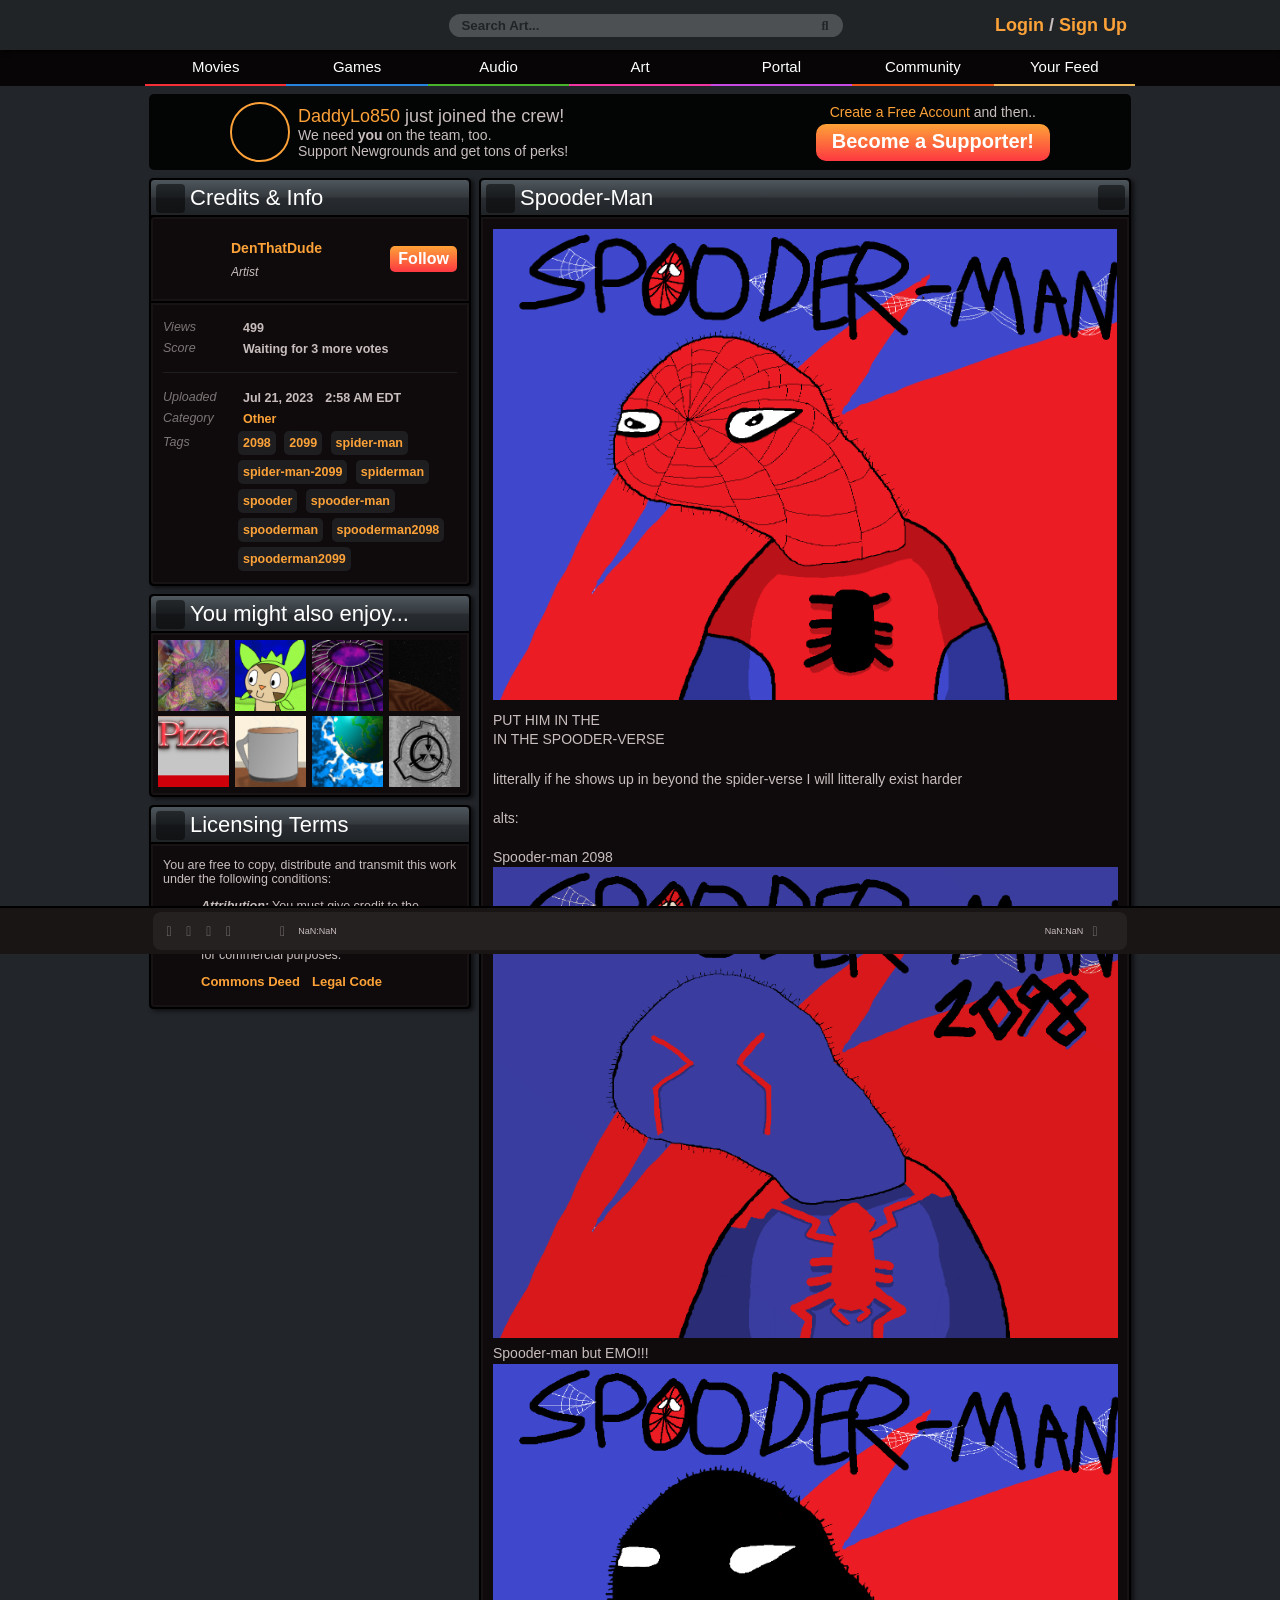
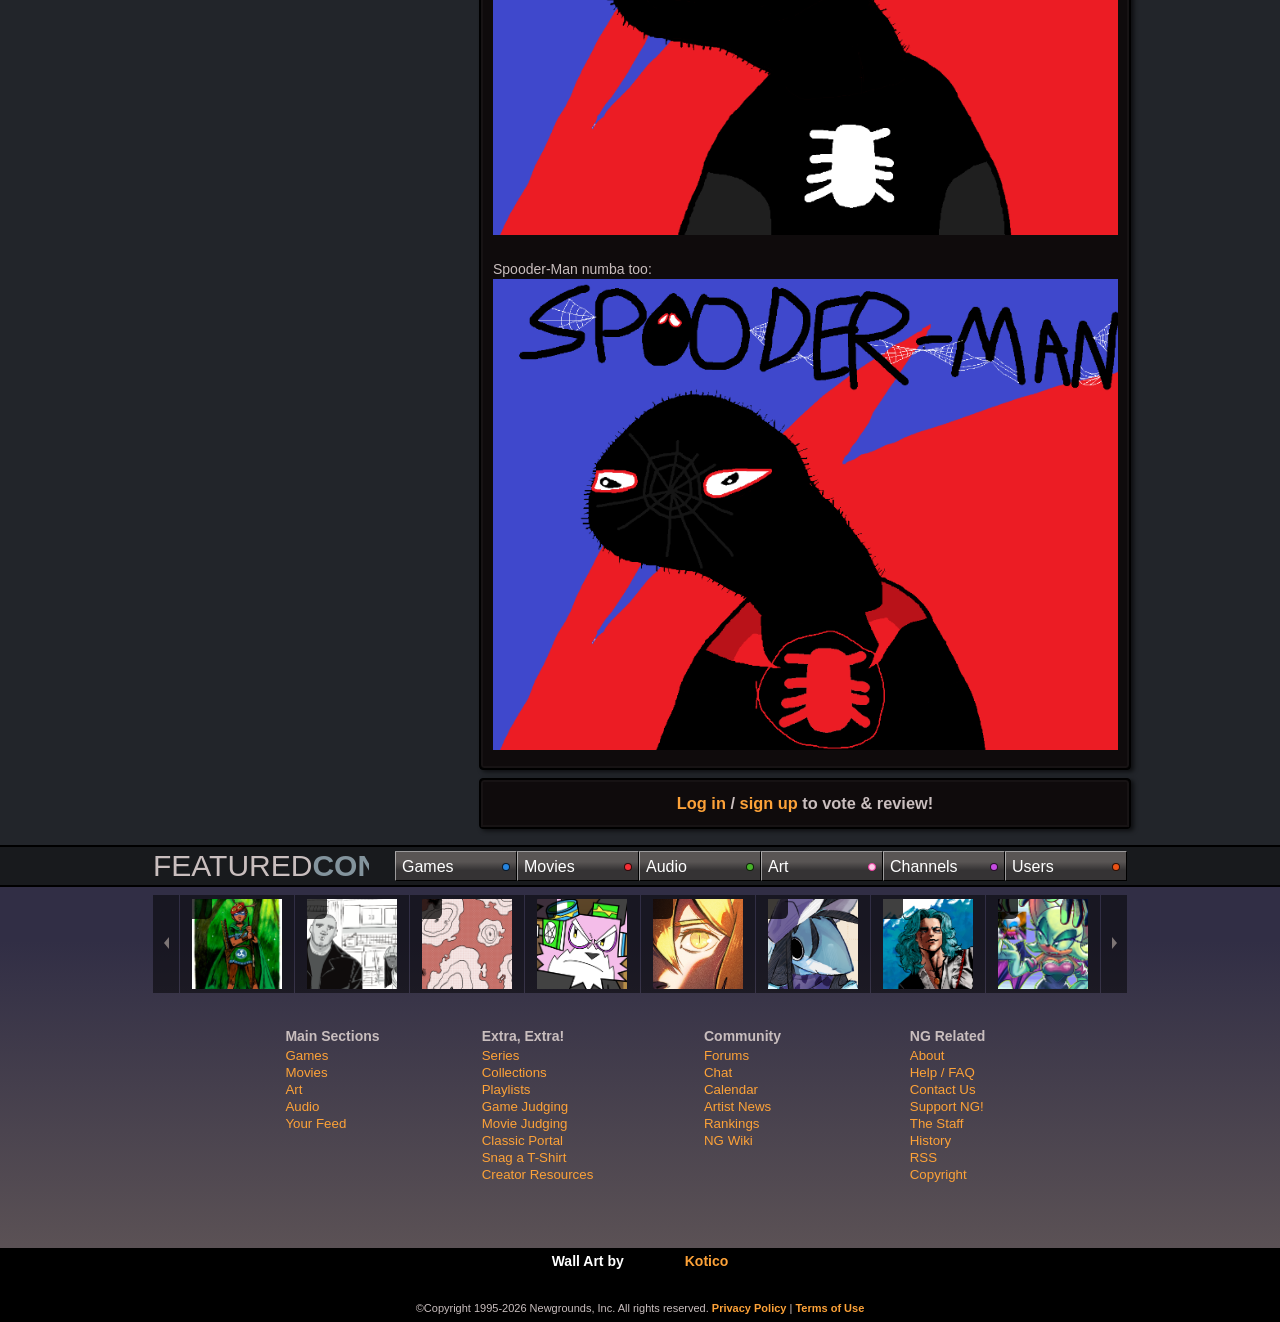
==== art/view/denthatdude/spooder-man/index.html @ 4f549402 "Add nested path for /art/view/denthatdude/spooder-man" ====
<!DOCTYPE html>
<!-- saved from url=(0059)https://www.newgrounds.com/art/view/denthatdude/spooder-man -->
<html lang="en" class=" webkit chrome win js"><head><meta http-equiv="Content-Type" content="text/html; charset=UTF-8">
    <title>Spooder-Man by DenThatDude on Newgrounds</title>

    
        <meta name="theme-color" content="#262425">

    	<link rel="stylesheet" href="/Spooder-Man by DenThatDude on Newgrounds_files/jquery-ui.min.css" type="text/css" media="all">
	<link rel="stylesheet" href="/Spooder-Man by DenThatDude on Newgrounds_files/ng_2015.69ce2e649dd53.css" type="text/css" media="all">
	<link rel="stylesheet" href="/Spooder-Man by DenThatDude on Newgrounds_files/emotes.69ce2e5b48093.css" type="text/css" media="all">
	<link rel="stylesheet" href="/Spooder-Man by DenThatDude on Newgrounds_files/all.min.css" type="text/css" media="all">

            <link rel="canonical" href="https://www.newgrounds.com/art/view/denthatdude/spooder-man">    
    <script src="/Spooder-Man by DenThatDude on Newgrounds_files/legacy.js.download"></script>        <script src="/Spooder-Man by DenThatDude on Newgrounds_files/jquery-ui.js.download"></script>
    <script src="/Spooder-Man by DenThatDude on Newgrounds_files/fine-uploader.js.download"></script>    <script src="/Spooder-Man by DenThatDude on Newgrounds_files/postscribe.js.download"></script>    <script src="/Spooder-Man by DenThatDude on Newgrounds_files/hammer.min.js.download"></script>    <script src="/Spooder-Man by DenThatDude on Newgrounds_files/imageviewer.js.download"></script>
                            <script src="/Spooder-Man by DenThatDude on Newgrounds_files/jquery.ui.touch-punch.min.js.download"></script>                    <script src="/Spooder-Man by DenThatDude on Newgrounds_files/howler.js.download"></script>                    <script src="/Spooder-Man by DenThatDude on Newgrounds_files/ng_media.js.download"></script>            
    <script>
        // <![CDATA[
                PHP.set('_cv_endpoint', "\/checkvalidation");
        PHP.set('current_domain', "www.newgrounds.com");
        PHP.set('is_userpage', false);
        PHP.set('now', '1775324620');
        PHP.set('datetime', '2026-04-04 13:43:40');
                                    PHP.merge({"activeuser_is_author":false,"activeuser_is_mod":false,"num_reviews":null,"needs_full":true,"full_image_text":"<img src=\"https:\/\/art.ngfiles.com\/images\/3345000\/3345723_denthatdude_spooder-man.png?f1689922712\" alt=\"Spooder-Man\" width=\"1421\" height=\"1072\">"});
                        PHP.set('user_logged_in', false);
        PHP.set('user_is_supporter', false);

                            PHP.set('_passport_html', '<iframe src="https://www.newgrounds.com/passport" class="passport_frame"></iframe>');
            PHP.set('_passport_create_html', '<iframe src="https://www.newgrounds.com/passport/signup" class="passport_frame"></iframe>');
            PHP.set('_passport_forgot_html', '<iframe src="https://www.newgrounds.com/passport/forgot-password" class="passport_frame"></iframe>');
            PHP.set('_passport_redirect', "https:\/\/www.newgrounds.com\/art\/view\/denthatdude\/spooder-man");

                        PHP.set('uuid_prefix', "pn1qoq-");
        
        

        // ]]>
    </script>

                <script src="/Spooder-Man by DenThatDude on Newgrounds_files/passport.js.download"></script>    
                            <script src="/Spooder-Man by DenThatDude on Newgrounds_files/view.js.download"></script>                    <script src="/Spooder-Man by DenThatDude on Newgrounds_files/portal_view.js.download"></script>            
    
        
    <script src="/Spooder-Man by DenThatDude on Newgrounds_files/css_browser_selector.js.download"></script>
        
    
        
    
        
    <link rel="icon" type="image/png" href="https://www.newgrounds.com/img/icons/favicon.png">
    <link rel="shortcut icon" href="https://www.newgrounds.com/favicon.ico" type="image/vnd.microsoft.icon">
    <link rel="apple-touch-icon" href="https://img.ngfiles.com/misc/ios/apple-touch-icon.png">
            <link rel="apple-touch-icon" href="https://img.ngfiles.com/misc/ios/apple-touch-icon-57x57.png" sizes="57x57">
            <link rel="apple-touch-icon" href="https://img.ngfiles.com/misc/ios/apple-touch-icon-72x72.png" sizes="72x72">
            <link rel="apple-touch-icon" href="https://img.ngfiles.com/misc/ios/apple-touch-icon-76x76.png" sizes="76x76">
            <link rel="apple-touch-icon" href="https://img.ngfiles.com/misc/ios/apple-touch-icon-114x114.png" sizes="114x114">
            <link rel="apple-touch-icon" href="https://img.ngfiles.com/misc/ios/apple-touch-icon-120x120.png" sizes="120x120">
            <link rel="apple-touch-icon" href="https://img.ngfiles.com/misc/ios/apple-touch-icon-144x144.png" sizes="144x144">
            <link rel="apple-touch-icon" href="https://img.ngfiles.com/misc/ios/apple-touch-icon-152x152.png" sizes="152x152">
            <link rel="apple-touch-icon" href="https://img.ngfiles.com/misc/ios/apple-touch-icon-180x180.png" sizes="180x180">
    
    
            <meta name="title" content="Spooder-Man">
<meta name="image" content="https://art.ngfiles.com/thumbnails/3345000/3345723_full.webp?f1689922712">
<meta property="og:title" content="Spooder-Man">
<meta property="og:image" content="https://art.ngfiles.com/thumbnails/3345000/3345723_full.webp?f1689922712">
<meta property="og:url" content="https://www.newgrounds.com/art/view/denthatdude/spooder-man">
<meta property="og:site_name" content="Newgrounds.com">
<meta property="og:image:width" content="270">
<meta property="og:image:height" content="270">
<meta property="og:image:type" content="image/webp">
<meta property="og:image:alt" content="Spooder-Man">
<meta property="og:type" content="website">
<meta name="twitter:title" content="Spooder-Man">
<meta name="twitter:image" content="https://art.ngfiles.com/thumbnails/3345000/3345723_full.webp?f1689922712">
<meta name="twitter:card" content="summary_large_image">
<meta name="twitter:site" content="@Newgrounds">    
    <script>
        var $ng_adcode_user_is_supporter = 1;
    </script>

    


<script>
    // <![CDATA[
        PHP.set('ismobile', false);
    PHP.set('ng_design', "2015");
    PHP.set('www_root', "https:\/\/www.newgrounds.com");
    PHP.set('img_root', "https://img.ngfiles.com");
    PHP.set('css_root', "https://css.ngfiles.com");
    PHP.set('referrer', "https:\/\/www.newgrounds.com\/art\/view\/denthatdude\/spooder-man");
                    PHP.merge({"activeuser_is_author":false,"activeuser_is_mod":false,"num_reviews":null,"needs_full":true,"full_image_text":"<img src=\"https:\/\/art.ngfiles.com\/images\/3345000\/3345723_denthatdude_spooder-man.png?f1689922712\" alt=\"Spooder-Man\" width=\"1421\" height=\"1072\">"});
        // ]]>
</script>


<script>
    
        function ngdebug(text) {}
    
        (function($) {
            $(function() {
                var header = $('#notification-bar');
                var body = $('body, html');
                var hash;

                
                function scrollTo(name, nohash) {

                    if (typeof(name) == 'undefined') return;

                    var element, ypos;
                    var shim = 0; //header.height();
                    if (name) {
                        element = $("a[name='" + name + "']").get(0); // named anchor
                        if (!element) {
                            element = $("#" + name); // element by id
                        }
                        if (element.length > 0) {
                            ypos = element.offset().top - shim - 8; // 8px pad
                            if (isNaN(ypos) || ypos < 0) ypos = 0;
                        } else {
                            return;
                        }
                    } else {
                        ypos = 0; // if no name/id, scroll to top
                    }

                    body.animate({
                        scrollTop: ypos
                    }, 325, function() {
                        if (nohash !== true) {
                            hash = "#" + name;
                            if (window.location.hash !== hash) window.location.hash = hash;
                        }
                    });
                }

                $("a[href^='#']").click(function() {
                    var name = $(this).attr('href').substring(1);
                    var nohash = $(this).attr('data-nohash') === 'true' ? true : false;
                    scrollTo(name, nohash);
                    return false;
                });

            })
        })(jQuery);
</script>

<script src="/Spooder-Man by DenThatDude on Newgrounds_files/gallery.js.download"></script>
    <script>
PHP.set('flag_types_needing_comment', [4, 7, 9, 10]);
</script>


    
    
        
        
        
    </head><body class="skin-general-desktop"><svg style="position:absolute" width="0" height="0" viewBox="0 0 248 248" xmlns="http://www.w3.org/2000/svg"><g id="assets" fill="none"><defs><circle cx="124" cy="124" r="120" id="path_s0"></circle><path d="M 124,44 C 108,12 84,4 60,4 28,4 4,44 4,68 c 0,32 0,56 32,88 l 88,88 88,-88 c 32,-32 32,-56 32,-88 0,-24 -24,-64 -56,-64 -24,0 -48,8 -64,40 z" id="path_s1"></path><polygon points="7,50 153,4 244,124 151,244 4,196" id="path_s2"></polygon><path d="M 4,124 95,4 241,50 244,196 97,244 Z" id="path_s3"></path><path d="M 4,68 68,4 h 112 l 64,64 v 112 l -64,64 H 68 L 4,180 Z" id="path_s4"></path><path d="M 4,44 228,4 244,204 20,244 Z" id="path_s5"></path><path d="M 4,204 228,244 244,44 20,4 Z" id="path_s6"></path><path d="M 4,124 124,4 244,124 124,244 Z" id="path_s7"></path><polygon points="4,4, 4,244 244,244 244,4" id="path_s8"></polygon><path d="M 4,44 C 4,20 20,4 44,4 c 53.33,0 106.67,0 160,0 16,0 40,16 40,40 0,53.33 0,106.67 0,160 0,24 -16,40 -40,40 -53.33,0 -106.67,0 -160,0 C 20,244 4,228 4,204 4,150.67 4,97.33 4,44 Z" id="path_s9"></path><path d="m 4,96 74,-25 46,-62 46,62 74,25 -48,64 4,78 -76,-26 -76,26 4,-78 z" id="path_s10"></path><path d="m 151.5,3.5 25,74 62,46 -62,46 -25,74 -64,-48 -78,4 26,-76 -26,-76 78,4 z" id="path_s11"></path><path d="m 124,4 25,27 35,-11 8,36 36,8 -12,35 28,25 -28,25 12,35 -36,8 -8,36 -35,-12 -25,28 L 99,216 64,228 56,192 20,184 31,149 4,124 31,99 20,64 56,56 64,20 99,31 Z" id="path_s12"></path><path d="M 4,60 124,4 v 0 l 120,56 v 128 l -120,56 v 0 L 4,188 Z" id="path_s13"></path><path d="M 4,244 124,4 244,244 Z" id="path_s14"></path><path d="M 4,4 H 244 L 124,244 Z" id="path_s15"></path><path d="m 188,12 56,112 v 0 L 188,236 H 60 L 4,124 v 0 L 60,12 Z" id="path_s16"></path><path d="M 12,243.5 C 4.5,243.5 4,243.5 4,236 3.5,45 44,5 236,4.5 243.5,4 243.5,4 244,12 244.5,205 203,244 12,243.5 Z" id="path_s17"></path><path d="m 164,244 -80,0 C 76,244 68,236 68,228 l 0,-40 c 0,-4.5 -3,-8 -8,-8 l -40,0 C 12,180 4,172 4,164 L 4,84 C 4,76 12,68 20,68 l 40,0 c 5,0 7.5,-3.5 7.5,-8 V 19.5 C 68,12 76,4 84,4 l 80,0 c 8,0 16,8 16,16 l 0,40 c 0,4.5 3.5,8 8,8 l 40,0 c 7.5,0 15.5,8 15.5,16 l 0,80 c 0,8 -9,16 -16,16 l -40,0 c -5,0 -8,3.5 -8,8 l 0.5,40 c 0,7.5 -8,15.5 -16,15.5 z" id="path_s18"></path><path d="m68 237-57-57c-5-6-6-17 0.1-22l28-28c3-3 3-8 0.05-11l-28-28c-6-6-6-17 0.03-23l57-56c6-6 17-6 23-0.4l29 29c3 3 8 3 11-0.2l28-28c5-6 17-6 22 0.2l57 56c6 6 6 17 0.2 23l-28 28c-3 3-3 8-0.09 12l29 28c6 5 5 17-0.2 22l-57 57c-6 6-17 6-23 0.3l-28-29c-4-3-8-3-12 0.09l-28 29c-6 5-17 5-22-0.3z" z"="" id="path_s19"></path><path d="m155 242-63 0.2c16-13 24-20 24-38-32 32-64 18-72 15-24-10-40-31-40-63 0.02-40 95-111 119-150 25 40 118 108 119 149-2e-4 32-17 56-40 64-7 3-40 17-71-15 0.6 18 8 24 23 38z" id="path_s20"></path><path d="m124 5a58 59 0 0 0-58 59 58 59 0 0 0 10 33 58 59 0 0 0-13-2 58 59 0 0 0-58 59 58 59 0 0 0 58 59 58 59 0 0 0 50-28c-2 21-25 39-49 57l120-0.02c-23-18-46-36-48-57a58 59 0 0 0 50 28 58 59 0 0 0 58-59 58 59 0 0 0-58-59 58 59 0 0 0-13 2 58 59 0 0 0 10-33 58 59 0 0 0-58-59z" id="path_s21"></path><path d="M 124,244 C 60,244 20,196 20,156 20,60 84,4 124,4 c 48,0 104,56 104,152 0,40 -40,88 -104,88" id="path_s22"></path><path d="m124 4c-8 32-56 64-72 80-48 40-48 96-16 128 16 16 30.1 31.8 88 32 53.6 0.2 72-16 88-32 32-32 32-88-16-128-16-16-64-48-72-80" id="path_s23"></path><path d="m235 5.54c6.33 36.1 10 64.7 3.16 119-3.66 36.4-19.5 65.4-55 96.3-29.2 28.5-117 34.1-123-15.1-10.4 5.95-18.2 18.1-22.8 38-16.2-4.63-28.2-19.5-32.2-32.7 15.7-2.76 28.1-10.6 38.8-20.7-49-16.4-51.1-96.6-11.7-137 32.4-28.2 62.4-33 91.4-28.1 49.1 7.05 79.2 8.44 111-20z" id="path_s24"></path><path d="m124 4.18c-20.3 0.114-38.6 11.4-43.4 39.3-1.27 10.3 0.435 20.9 5.13 31.7-18.2-15-39.4-20.2-56-12-23.1 13.4-31.5 38.6-19.4 60.5 11 18.5 30.6 26.4 51.8 23.5-32.5 19.7-32.9 41.4-27.1 58.7 7.04 16.9 21.4 29.4 43.4 29.5 20.9 0.0961 38.1-14.1 45.3-41.8 4.44 16.4 19 42.6 49 41.8 26-1.17 40-21.7 41-37.5 2.48-30.6-11.9-40.3-27.3-50.3 22.9 0.208 43.6-3.79 54.4-30.6 7.6-22.8-4.02-43.5-18.5-51.6-27.1-13.2-45.6-0.901-60.5 10.4 5.5-10.2 6.63-21.4 5.56-33.1-3.26-15.3-13.1-38-43.4-38.4z" id="path_s25"></path><path d="m124 3.89c-79.7-0.304-120 48.5-120 101-0.118 58.7 57.4 91.8 79.9 99.3l-8.49 40 97.6 0.707-8.84-41c24.2-7.79 80.1-39.5 79.5-99 0.00315-52.3-40.7-100-120-101z" id="path_s26"></path><path d="m4.95 147c8.84 2.62 17.4 5.85 29.9 0.707-21.9-23.9-26.4-44.5-25.8-64.2 5.87 7.9 13 14.8 26.3 16.6-7.8-31.7-1.11-51.6 8.84-68.8 1.97 15.4 8.06 21.8 14.7 27 7.83-28.2 24-43.4 42.6-54.8-5.14 12.4-4.38 22.3-1.06 30.9 20.6-20.1 41.9-26.7 63.5-25.6-11.6 8.32-14.8 17-16.1 25.8 24.5-5.85 47.6-3.91 68.8 9.55-11.8 0.139-20.3 6.03-27.4 14.1 26.2 7.82 43.6 22.3 54.3 41.9-11.1-3.15-22-5.81-30.2-0.177 15.6 18.9 28.4 38.6 25.8 63.1-6.63-7.61-13.8-14.6-26-15.7 5.28 23.4 3.79 46.3-9.28 68.2-1.95-12.2-5.87-21.8-14.4-26.9-14.7 38.4-28.4 44.9-42.2 54.6 5.55-11.4 4.04-21.4 0.707-30.9-26.2 23.2-45.1 25.5-63.5 26 9.08-7.21 15.8-15 16-26-37.2 8.1-54.8-2.24-68.4-8.84 15.5-2.24 22.9-8.27 27.1-15.2-30.4-9.12-45.8-24-54.1-41.5z" id="path_s27"></path><path d="M 124,228 C 44,228 4,212 4,148 4,132 12,108 28,92 20,76 20,36 20,20 c 24,0 40,8 56,24 24,-8 30.79841,-7.818936 48,-8 16,0 24,0 48,8 16,-16 32,-24 56,-24 0,16 0,56 -8,72 16,16 24,40 24,56 0,64 -40,80 -120,80 z" id="path_s28"></path><path d="m158 214c-18.6 13-48.1 13.6-66.8 0-21.5 4.36-32 2.19-45.3-9.77-15.5 0.323-25.5-3.2-33.2-18.5-8.31-19.4-8.31-71.3-0.308-106 8-26 32.2-40.1 50.9-31.6 28.1-13.6 33.2-5 48.7-0.0484-4.59-9.41-10.4-21.6-11.7-31.1 11-5.08 32.5-8.45 44.1-8.59-7.48 10.3-12.1 28.2-11.6 40 15.2-4.95 23.8-14.7 52.2-1.12 19.1-8.74 43.4 6.42 51.4 32.4 8 34.6 8 86.6 0 106-8.56 19.5-15.5 17.6-33.2 17.1-13.6 12-22.3 15.2-45.3 11.1z" id="path_s29"></path><path d="m27 244c20-39 45-40 64 0 19-40 45-40 64 0 19-40 45-40 64 0.1l0.06-134c0.2-73-25-105-97-106-70 0.7-98 33-97 104z" id="path_s30"></path><path d="m124 244c-31.7 0.384-47.9-7.63-40.2-23.5 3.55-16.2-7.74-16-24-16.1-16.3-0.0833-31.6-7.99-23.5-24.4 7.89-16-8.31-24-16.2-39.8-20-55.4-0.125-95.8 40.2-120 16.8-11.5 39.3-15.7 63.8-15.2 24.2-0.417 47.4 3.64 64.2 15.5 39.8 24.6 59.8 64.7 39.2 120-7.04 16.1-23.2 24.4-15.5 40.5 7.67 15.4-8.28 23.5-23.8 23.7-16.2-0.247-28.8 0.109-23.5 16.3 7.32 15.7-8.21 23.7-40.8 23.2z" id="path_s31"></path><clippath id="mask_s0"><use href="#path_s0"></use></clippath><clippath id="mask_s1"><use href="#path_s1"></use></clippath><clippath id="mask_s2"><use href="#path_s2"></use></clippath><clippath id="mask_s3"><use href="#path_s3"></use></clippath><clippath id="mask_s4"><use href="#path_s4"></use></clippath><clippath id="mask_s5"><use href="#path_s5"></use></clippath><clippath id="mask_s6"><use href="#path_s6"></use></clippath><clippath id="mask_s7"><use href="#path_s7"></use></clippath><clippath id="mask_s8"><use href="#path_s8"></use></clippath><clippath id="mask_s9"><use href="#path_s9"></use></clippath><clippath id="mask_s10"><use href="#path_s10"></use></clippath><clippath id="mask_s11"><use href="#path_s11"></use></clippath><clippath id="mask_s12"><use href="#path_s12"></use></clippath><clippath id="mask_s13"><use href="#path_s13"></use></clippath><clippath id="mask_s14"><use href="#path_s14"></use></clippath><clippath id="mask_s15"><use href="#path_s15"></use></clippath><clippath id="mask_s16"><use href="#path_s16"></use></clippath><clippath id="mask_s17"><use href="#path_s17"></use></clippath><clippath id="mask_s18"><use href="#path_s18"></use></clippath><clippath id="mask_s19"><use href="#path_s19"></use></clippath><clippath id="mask_s20"><use href="#path_s20"></use></clippath><clippath id="mask_s21"><use href="#path_s21"></use></clippath><clippath id="mask_s22"><use href="#path_s22"></use></clippath><clippath id="mask_s23"><use href="#path_s23"></use></clippath><clippath id="mask_s24"><use href="#path_s24"></use></clippath><clippath id="mask_s25"><use href="#path_s25"></use></clippath><clippath id="mask_s26"><use href="#path_s26"></use></clippath><clippath id="mask_s27"><use href="#path_s27"></use></clippath><clippath id="mask_s28"><use href="#path_s28"></use></clippath><clippath id="mask_s29"><use href="#path_s29"></use></clippath><clippath id="mask_s30"><use href="#path_s30"></use></clippath><clippath id="mask_s31"><use href="#path_s31"></use></clippath></defs></g></svg><style>

svg.svgmask.s0 > image { clip-path: url(#mask_s0); }

svg.svgmask.s1 > image { clip-path: url(#mask_s1); }

svg.svgmask.s2 > image { clip-path: url(#mask_s2); }

svg.svgmask.s3 > image { clip-path: url(#mask_s3); }

svg.svgmask.s4 > image { clip-path: url(#mask_s4); }

svg.svgmask.s5 > image { clip-path: url(#mask_s5); }

svg.svgmask.s6 > image { clip-path: url(#mask_s6); }

svg.svgmask.s7 > image { clip-path: url(#mask_s7); }

svg.svgmask.s8 > image { clip-path: url(#mask_s8); }

svg.svgmask.s9 > image { clip-path: url(#mask_s9); }

svg.svgmask.s10 > image { clip-path: url(#mask_s10); }

svg.svgmask.s11 > image { clip-path: url(#mask_s11); }

svg.svgmask.s12 > image { clip-path: url(#mask_s12); }

svg.svgmask.s13 > image { clip-path: url(#mask_s13); }

svg.svgmask.s14 > image { clip-path: url(#mask_s14); }

svg.svgmask.s15 > image { clip-path: url(#mask_s15); }

svg.svgmask.s16 > image { clip-path: url(#mask_s16); }

svg.svgmask.s17 > image { clip-path: url(#mask_s17); }

svg.svgmask.s18 > image { clip-path: url(#mask_s18); }

svg.svgmask.s19 > image { clip-path: url(#mask_s19); }

svg.svgmask.s20 > image { clip-path: url(#mask_s20); }

svg.svgmask.s21 > image { clip-path: url(#mask_s21); }

svg.svgmask.s22 > image { clip-path: url(#mask_s22); }

svg.svgmask.s23 > image { clip-path: url(#mask_s23); }

svg.svgmask.s24 > image { clip-path: url(#mask_s24); }

svg.svgmask.s25 > image { clip-path: url(#mask_s25); }

svg.svgmask.s26 > image { clip-path: url(#mask_s26); }

svg.svgmask.s27 > image { clip-path: url(#mask_s27); }

svg.svgmask.s28 > image { clip-path: url(#mask_s28); }

svg.svgmask.s29 > image { clip-path: url(#mask_s29); }

svg.svgmask.s30 > image { clip-path: url(#mask_s30); }

svg.svgmask.s31 > image { clip-path: url(#mask_s31); }

svg.svgmask.c1 > use { stroke: #f6a3cf; }

svg.svgmask.c2 > use { stroke: #ffcc00; }

svg.svgmask.c3 > use { stroke: #ff5500; }

svg.svgmask.c4 > use { stroke: #ff2200; }

svg.svgmask.c5 > use { stroke: #ff0077; }

svg.svgmask.c6 > use { stroke: #ff33aa; }

svg.svgmask.c7 > use { stroke: #e239f8; }

svg.svgmask.c8 > use { stroke: #9944ff; }

svg.svgmask.c9 > use { stroke: #3872fd; }

svg.svgmask.c10 > use { stroke: #3994fd; }

svg.svgmask.c11 > use { stroke: #3bb4fd; }

svg.svgmask.c12 > use { stroke: #36f6fb; }

svg.svgmask.c13 > use { stroke: #39fc60; }

svg.svgmask.c14 > use { stroke: #93fd39; }

svg.svgmask.c15 > use { stroke: #d6fd42; }

svg.svgmask.c16 > use { stroke: #ffee00; }

svg.svgmask.c18 > use { stroke: #ff0000; }

svg.svgmask.c19 > use { stroke: #bbbbbb; }

svg.svgmask.c20 > use { stroke: #0080a1; }

svg.svgmask.c46 > use { stroke: #ff477b; }

</style><script src="/Spooder-Man by DenThatDude on Newgrounds_files/customization.js.download"></script>





	<div class="page-dimmer"></div>
	<div id="activetask-saving-msg" style="display:none"><em class="fa fa-spin fa-spinner"></em> Saving</div>
	        <div id="passport_container" class="passport-container"></div>
    <script>
        var _passport_html = '<iframe src="https://www.newgrounds.com/passport" class="passport_frame"></iframe>';
        var _passport_redirect = "\/\/www.newgrounds.com\/art\/view\/denthatdude\/spooder-man";
    </script>

<script type="text/template" id="_ng_alert_template">
    <div class="column wide">
		<div class="pod">
			<div class="pod-head" data-elem="header">
				<h2 data-elem="title">Alert!</h2>
			</div>
			<div class="pod-body" data-elem="body">
				<p data-elem="message" class="text-align-center strong highlight">Something happened!</p>
				<div class="text-align-center"><button data-elem="button">OK</button></div>
			</div>
		</div>
	</div>
</script>

<script type="text/template" id="_ng_confirm_template">
    <div class="column wide">
		<div class="pod">
			<div class="pod-head" data-elem="header">
				<h2 data-elem="title">Are you sure?</h2>
			</div>
			<div class="pod-body" data-elem="body">
				<p data-elem="message" class="text-align-center strong highlight">Something happened!</p>
				<div class="text-align-center">
					<button data-elem="button-cancel" style="cursor:pointer">Cancel</button>
					<button data-elem="button-confirm" style="cursor:pointer">Confirm</button>
				</div>
			</div>
		</div>
	</div>
</script>

<div class="blackout-hover" id="blackout_hover" style="display:none; overflow:hidden">
    <div class="blackout-inner">
        <div class="blackout-bookend"></div>
        <div class="blackout-bookshelf">
            <div class="blackout-bookend shimmed"></div>
            <div class="blackout-center" id="blackout_center"></div>
            <div class="blackout-bookend shimmed"></div>
        </div>
        <div class="blackout-bookend"></div>
    </div>
</div>
<div class="blackout" id="blackout">
    <div class="blackout-bg" id="blackout-bg"></div>
</div>

<div id="_ngHiddenAudioPlayerWrapper" class="ng-audio-player-global">
		<audio id="global-audio"></audio>

	<div class="ng-apg-centered">
		<div id="_ngHiddenAudioPlayer" class="ng-apg-bounds">

			

<div class="media-player-playback-controls">
	<button class="media-player-previous" id="global-audio-player-previous" title="Previous Track" disabled="">
		<i class="fa fa-step-backward" role="presentation"></i>
	</button>

		
	<button class="media-player-play" id="global-audio-player-play" title="Play">
		<i class="fa fa-play" role="presentation"></i>
	</button>

		<button class="media-player-pause" id="global-audio-player-pause" title="Pause" style="display: none;">
		<i class="fa fa-pause" role="presentation"></i>
	</button>

			<button class="media-player-stop" id="global-audio-player-stop" title="Stop" disabled="">
			<i class="fa fa-stop" role="presentation"></i>
		</button>

					
	<button class="media-player-next" id="global-audio-player-next" title="Next Track" disabled="">
		<i class="fa fa-step-forward" role="presentation"></i>
	</button>


	<span class="spacer"></span>

	<button class="media-player-repeat" id="global-audio-player-repeat" title="Repeat all">
		<i class="fa fa-retweet" role="presentation"></i>
	</button>


					

</div>			<div class="media-player-progress">
	<div class="media-player-current-time" id="global-audio-player-progress">NaN:NaN</div>

	<div class="media-player-progression">
		<div class="position" id="global-audio-player-container"></div>
	</div>

	<div class="media-player-duration" id="global-audio-player-duration">NaN:NaN</div>
</div>
							
<div class="media-player-volume-control">
	<button id="global-audio-player-volumeToggle">
		<i class="fa fa-volume-up"></i>
	</button>

	<div class="bar off ui-slider ui-corner-all ui-slider-vertical ui-widget ui-widget-content" id="global-audio-player-volume"><div class="ui-slider-range ui-corner-all ui-widget-header ui-slider-range-min" style="height: 100%;"></div><span tabindex="0" class="ui-slider-handle ui-corner-all ui-state-default" style="bottom: 100%;"></span></div>
</div>			
			<div id="_ngHiddenAudioPlayerDetails" class="media-player-display">
			</div>
		</div>
	</div>

</div>
<script type="text/javascript">
	jQuery(function() {
		NgAudioPlayer.registerGlobalPlayer('_ngHiddenAudioPlayerWrapper');
		//ngutils.components.audio.registerGlobalPlayer('_ngHiddenAudioPlayerWrapper');
	});
</script>	<div id="notification-shim" class="notification-shim"></div>
		<div class="notification-bar" id="notification-bar" style="position: fixed; top: 0px;">
    <div class="wrapper">
        <div class="logo padded-left">
            <a href="https://www.newgrounds.com/">Newgrounds</a>
        </div>
        <div class="search" role="search">
            <form id="topsearch-elastic" action="https://www.newgrounds.com/search/conduct/art" method="get">
                <input type="hidden" name="suitabilities" value="etm">
                                    <input type="hidden" name="c" value="4">
                
                <input placeholder="Search Art..." type="text" name="terms" id="topsearch_text" value="" maxlength="40" aria-label="Search Art..." class="ui-autocomplete-input" autocomplete="off"><button type="submit" class="topsearch-submit" title="Search"><em class="fa fa-search"></em></button>
            </form>
            <script type="text/template" id="search_suggestion_template">
	<ul class="ui-autocomplete">

				<li class="ui-autocomplete-terms">
			<em class="suggestion fa fa-search" aria-role="presentation"></em><span class="suggestion" data-html="text">Suggestions...</span>
		</li>

				<li class="ui-autocomplete-content-6000">
			<a data-href="url">
				<div class="icon"><img class="user-icon" data-src="icon"  aria-role="presentation"></div>
				<div class="title">
					<span data-html="title">Username</span>
				</div>
				<div class="meta">
					<span class="ngicon-small-user gray" aria-role="presentation"></span>
				</div>
			</a>
		</li>

							<li class="ui-autocomplete-content-1">
				<a data-href="url">
					<div class="icon"><img data-src="icon" aria-role="presentation"></div>
					<div class="title">
						<span data-html="title">Title</span>
					</div>
					<div class="meta">
						<span class="ngicon-small-movie gray" aria-role="presentation"></span>
					</div>
				</a>
			</li>
					<li class="ui-autocomplete-content-2">
				<a data-href="url">
					<div class="icon"><img data-src="icon" aria-role="presentation"></div>
					<div class="title">
						<span data-html="title">Title</span>
					</div>
					<div class="meta">
						<span class="ngicon-small-game gray" aria-role="presentation"></span>
					</div>
				</a>
			</li>
					<li class="ui-autocomplete-content-3">
				<a data-href="url">
					<div class="icon"><img data-src="icon" aria-role="presentation"></div>
					<div class="title">
						<span data-html="title">Title</span>
					</div>
					<div class="meta">
						<span class="ngicon-small-audio gray" aria-role="presentation"></span>
					</div>
				</a>
			</li>
					<li class="ui-autocomplete-content-4">
				<a data-href="url">
					<div class="icon"><img data-src="icon" aria-role="presentation"></div>
					<div class="title">
						<span data-html="title">Title</span>
					</div>
					<div class="meta">
						<span class="ngicon-small-art gray" aria-role="presentation"></span>
					</div>
				</a>
			</li>
					<li class="ui-autocomplete-content-4500">
				<a data-href="url">
					<div class="icon"><img data-src="icon" aria-role="presentation"></div>
					<div class="title">
						<span data-html="title">Title</span>
					</div>
					<div class="meta">
						<span class="ngicon-small-collection gray" aria-role="presentation"></span>
					</div>
				</a>
			</li>
					<li class="ui-autocomplete-content-21000">
				<a data-href="url">
					<div class="icon"><img data-src="icon" aria-role="presentation"></div>
					<div class="title">
						<span data-html="title">Title</span>
					</div>
					<div class="meta">
						<span class="ngicon-small-playlist gray" aria-role="presentation"></span>
					</div>
				</a>
			</li>
		
							<li class="ui-autocomplete-content-4001">
				<a data-href="url">
					<div class="icon"><img class="user-icon" data-src="icon"/></div>
					<div class="title">
						<span data-html="title">Username</span>
					</div>
					<div class="meta">
						<span class="ngicon-small-lit gray" aria-role="presentation"></span>
					</div>
				</a>
			</li>
					<li class="ui-autocomplete-content-3001">
				<a data-href="url">
					<div class="icon"><img class="user-icon" data-src="icon"/></div>
					<div class="title">
						<span data-html="title">Username</span>
					</div>
					<div class="meta">
						<span class="ngicon-small-lit gray" aria-role="presentation"></span>
					</div>
				</a>
			</li>
					<li class="ui-autocomplete-content-3002">
				<a data-href="url">
					<div class="icon"><img class="user-icon" data-src="icon"/></div>
					<div class="title">
						<span data-html="title">Username</span>
					</div>
					<div class="meta">
						<span class="ngicon-small-lit gray" aria-role="presentation"></span>
					</div>
				</a>
			</li>
		
					<li class="ui-autocomplete-content-11002">
				<a data-href="url">
										<div class="title">
						<span data-html="title">Title</span>
					</div>
										<input type="hidden" data-hidden="generic_id" name="generic_id" value="">
					<input type="hidden" data-hidden="type_id" name="type_id" value="11002">
				</a>
			</li>
					<li class="ui-autocomplete-content-11003">
				<a data-href="url">
										<div class="title">
						<span data-html="title">Title</span>
					</div>
										<input type="hidden" data-hidden="generic_id" name="generic_id" value="">
					<input type="hidden" data-hidden="type_id" name="type_id" value="11003">
				</a>
			</li>
		
				<li class="ui-autocomplete-links">
			<a data-href="url">
				<span class="fa fa-search" aria-role="none"></span> <span class="title" data-html="text">Links...</span>
			</a>
		</li>

	</ul>

</script>            <script>
                SearchHelper.init('topsearch_text', '/search/suggest');
            </script>
        </div>
        <div class="notifications padded-right" id="notification-buttons">

                            <div class="notification-login-side">
                    <a href="https://www.newgrounds.com/passport" rel="nofollow" id="passport_login">Login</a>
                    /
                    <a href="https://www.newgrounds.com/passport/signup" rel="nofollow" id="passport_create">Sign Up</a>
                </div>
                    </div>
    </div>
</div><ul id="ui-id-1" tabindex="0" class="ui-menu ui-widget ui-widget-content ui-autocomplete ui-front" style="display: none;"></ul><div role="status" aria-live="assertive" aria-relevant="additions" class="ui-helper-hidden-accessible"></div>
    <script src="/Spooder-Man by DenThatDude on Newgrounds_files/passport.js.download"></script>
	<div class="outer" id="outer-skin">

		<div class="header-nav-row" id="header-nav-row">
			<div class="header-nav-container header-nav-relative" id="header-nav-container">
				<nav id="topnav" class="header-nav-buttons">
					<a href="https://www.newgrounds.com/movies" class="header-nav-button-movies">Movies</a><a href="https://www.newgrounds.com/games" class="header-nav-button-games">Games</a><a href="https://www.newgrounds.com/audio" class="header-nav-button-audio">Audio</a><a href="https://www.newgrounds.com/art" class="header-nav-button-art">Art</a><a href="https://www.newgrounds.com/portal" class="header-nav-button-channels">Portal</a><a href="https://www.newgrounds.com/community" class="header-nav-button-community">Community</a><a href="https://www.newgrounds.com/social" class="header-nav-button-feed" rel="nofollow">Your Feed</a>				</nav>
			</div>
		</div>

		<div id="ng-global-video-player-shimwrap" style="height: 818px;"><div id="ng-global-video-player-shim"></div></div>
<div id="ng-global-video-player-wrapper" style="top: 35px; height: 818px;">
	<div id="ng-global-video-player" style="height: 818px;">
		<script>
			ngutils.components.video.player.getGlobal({});
		</script><div class="ng-video-player" style="width: 100%; height: 818px;">
  <video style="visibility: hidden" preload="none" playsinline=""><source type="video/mp4" src="data:video/mp4;base64, AAAAHGZ0eXBNNFYgAAACAGlzb21pc28yYXZjMQAAAAhmcmVlAAAGF21kYXTeBAAAbGliZmFhYyAxLjI4AABCAJMgBDIARwAAArEGBf//[base64]/AySEASZACGQAjgAAAAAZBmqAvwMkhAEmQAhkAI4AhAEmQAhkAI4AAAAAGQZrAL8DJIQBJkAIZACOAAAAABkGa4C/AySEASZACGQAjgCEASZACGQAjgAAAAAZBmwAvwMkhAEmQAhkAI4AAAAAGQZsgL8DJIQBJkAIZACOAIQBJkAIZACOAAAAABkGbQC/AySEASZACGQAjgCEASZACGQAjgAAAAAZBm2AvwMkhAEmQAhkAI4AAAAAGQZuAL8DJIQBJkAIZACOAIQBJkAIZACOAAAAABkGboC/AySEASZACGQAjgAAAAAZBm8AvwMkhAEmQAhkAI4AhAEmQAhkAI4AAAAAGQZvgL8DJIQBJkAIZACOAAAAABkGaAC/AySEASZACGQAjgCEASZACGQAjgAAAAAZBmiAvwMkhAEmQAhkAI4AhAEmQAhkAI4AAAAAGQZpAL8DJIQBJkAIZACOAAAAABkGaYC/AySEASZACGQAjgCEASZACGQAjgAAAAAZBmoAvwMkhAEmQAhkAI4AAAAAGQZqgL8DJIQBJkAIZACOAIQBJkAIZACOAAAAABkGawC/AySEASZACGQAjgAAAAAZBmuAvwMkhAEmQAhkAI4AhAEmQAhkAI4AAAAAGQZsAL8DJIQBJkAIZACOAAAAABkGbIC/[base64]//AAAALWF2Y0MBQsAN/[base64]"></video>
  <div class="ng-video-close-overlay" style="">
    <a data-action="close"><em class="far fa-times-circle"></em></a>
  </div>
  <div class="ng-video-meta" style="display: none">
    <a class="ng-video-link">
      <h2 data-value="title">Movie Title</h2>
      <strong data-value="author">By author</strong>
    </a>
  </div>
  <div class="ng-video-postroll" style="display: none;">
    <div class="inner">
      <div class="icons" style="width: 0px;">
        <div class="grid show-6"><a class="item" href="https://www.newgrounds.com/movies"><img src="/Spooder-Man by DenThatDude on Newgrounds_files/icon-portal-xl.webp"><p>MORE Movies!</p></a><a class="item" href="https://www.newgrounds.com/movies"><img src="/Spooder-Man by DenThatDude on Newgrounds_files/icon-portal-xl.webp"><p>MORE Movies!</p></a><a class="item" href="https://www.newgrounds.com/movies"><img src="/Spooder-Man by DenThatDude on Newgrounds_files/icon-portal-xl.webp"><p>MORE Movies!</p></a><a class="item" href="https://www.newgrounds.com/movies"><img src="/Spooder-Man by DenThatDude on Newgrounds_files/icon-portal-xl.webp"><p>MORE Movies!</p></a><a class="item" href="https://www.newgrounds.com/movies"><img src="/Spooder-Man by DenThatDude on Newgrounds_files/icon-portal-xl.webp"><p>MORE Movies!</p></a><a class="item" href="https://www.newgrounds.com/movies"><img src="/Spooder-Man by DenThatDude on Newgrounds_files/icon-portal-xl.webp"><p>MORE Movies!</p></a></div>
      </div>
    </div>
  </div>
  <div class="ng-video-ui">
    <div class="ng-video-ui-inner">
      <div class="ng-video-mobile-timeline"></div>
      <div class="flexbox align-center">
        <div class="ng-video-controls">
          <button data-action="previous" title="Previous Video" style="display: none;">
            <em class="ngmedia-icon-skip-back"></em>
          </button>
          <button data-action="backward" title="Previous Frame">
            <em class="ngmedia-icon-fbf-back"></em>
          </button>
          <button data-action="play" title="Play">
            <em class="ngmedia-icon-play"></em>
          </button>
          <button data-action="pause" title="Pause" style="display: none;">
            <em class="ngmedia-icon-pause"></em>
          </button>
          <button data-action="forward" title="Next Frame">
            <em class="ngmedia-icon-fbf-next"></em>
          </button>
          <button data-action="next" title="Next Video" style="display: none;">
            <em class="ngmedia-icon-skip-forward"></em>
          </button>
          <button data-action="repeat" title="Repeat">
            <em class="ngmedia-icon-repeat"></em>
          </button>
        </div>
        <div class="ng-video-timeline flex-1">
          <div class="ng-video-timeline-outer">
            <div class="ng-video-timeline-inner">
              <div class="ng-video-timeline-bar" style="width: 0px;"></div>
              <div class="ng-video-pointer" style="display: none;">
                <span data-value="current-time-pointer">00:00</span>
              </div>
              <div class="ng-video-cursor" style="display: none;">
                <span data-value="current-time-cursor">00:00</span>
              </div>
            </div>
          </div>
        </div>
        <div class="ng-video-time">
          <span data-value="current-time">--:--</span> /
          <span data-value="total-time">--:--</span>
        </div>
        <div class="ng-video-volume">
          <div class="ng-video-volume-slider" style="display: none;">
            <div>
              <div class="ng-video-volume-slider-bar" style="height: 100%;"></div>
            </div>
          </div>
          <button data-action="volume" title="Volume">
            <em data-icon="volume" class="ngmedia-icon-vol-high"></em>
          </button>
        </div>
        <div class="ng-video-display">
          <button data-action="display-options" title="Display Options">
            <em class="ngmedia-icon-options"></em>
            <span class="ng-video-hd-label"></span>
          </button>
          <div class="ng-option-select" style="display: none;">
            <div class="ng-video-options" data-options="other">
              <button data-action="fixed-on" class="selected" style="">
                Fix to Top
              </button>
              <button data-action="fixed-off" style="display: none;">Fix to Top</button>
              <button data-action="titles-on" class="selected" style="display: none;">
                Titles On
              </button>
              <button data-action="titles-off" style="">Titles Off</button>
            </div>
            <div class="ng-video-options" data-options="res" style="display: none;"></div>
          </div>
        </div>
        <div class="ng-video-size">
          <button data-action="size-options" title="Player Size">
            <em class="ngmedia-icon-player-large"></em>
          </button>
          <div class="ng-option-select" style="display: none;">
            <div class="ng-video-options" data-options="other">
              <button data-action="screenmode-large" class="selected" title="Auto-Fit">
                <em class="ngmedia-icon-player-large"></em>
              </button>
              <button data-action="screenmode-medium" class="selected" title="Large">
                <em class="ngmedia-icon-player-medium"></em>
              </button>
              <button data-action="screenmode-small" class="selected" title="Small">
                <em class="ngmedia-icon-player-small"></em>
              </button>
            </div>
            <div class="ng-video-options" data-options="size"></div>
          </div>
        </div>
        <div class="ng-video-options">
          <button data-action="enter-fullscreen" title="Fullscreen">
            <em class="ngmedia-icon-enter-fullscreen"></em>
          </button>
          <button data-action="exit-fullscreen" title="Exit Fullscreen" style="display: none;">
            <em class="ngmedia-icon-exit-fullscreen"></em>
          </button>
        </div>
      </div>
    </div>
  </div>
</div>
	</div>
</div>
					<div class="skin-wrapper ">
				<div class="skin-inner">
					<div class="background" style="
						background-image: url(&#39;//img.ngfiles.com/themes/100/8fedf0301774624996.webp?1774625000&#39;);
					"><img src="/Spooder-Man by DenThatDude on Newgrounds_files/8fedf0301774624996.webp" alt="Newgrounds Background Image Theme"></div>
					<div class="skin-bars"></div>
				</div>
			</div>
		
		
		<div id="header-insert"></div>

		
		<div class="body-main">
						<div class="body-center">
				<div>
					<div class="body-guts top">
						
													<div class="header-deck">
								<div class="ng-latest-supporter-wide">
    <div class="ng-latest-supporter-inner">
        <div class="ng-latest-supporter-image">
            <div class="user-icon-bordered">
                <a href="https://daddylo850.newgrounds.com/" target="_blank"><svg viewBox="0 0 248 248" class="svgmask sz-large s0 c0">
	<image href="https://img.ngfiles.com/defaults/icon-user.gif?f1707337412"></image>
	<use href="#path_s0"></use>
</svg></a>
            </div>
        </div>
        <div class="ng-latest-supporter-meta" style="flex:1">
            <p class="ng-latest-supporter-title"><a href="https://daddylo850.newgrounds.com/" target="blank">DaddyLo850</a> just joined the crew!</p>
            <p class="ng-latest-supporter-message">
                We need <strong>you</strong> on the team, too.
            </p>
            <p class="ng-latest-supporter-message">Support Newgrounds and get tons of perks!</p>
        </div>
        <div class="ng-latest-supporter-meta">
                            <p style="text-align: center; padding-bottom: 4px"><a href="https://www.newgrounds.com/art/view/denthatdude/spooder-man#" id="supporter_message_pp_open" rel="nofollow">Create a Free Account</a> and then..</p>

                <script>
                    jQuery('#supporter_message_pp_open').on('click', function() {
                        PassportHandler.open(true);
                        return false;
                    });
                </script>
                        <a class="ng-latest-supporter-button" href="https://www.newgrounds.com/supporter">Become a Supporter!</a>
        </div>
    </div>
</div>
							</div>
						

<div class="column wide right">

    <div class="pod" itemscope="" itemtype="https://schema.org/MediaObject">
        <meta itemprop="datePublished" content="2023-07-21T02:58:31-04:00">
        <meta itemprop="url" content="https://www.newgrounds.com/art/view/denthatdude/spooder-man">

        <div class="pod-head">
            <h2 class="rated-e" itemprop="name">Spooder-Man</h2>
            
	
<span>
	<a class="icon-share" href="https://www.newgrounds.com/content/share/3345723/4" id="share_content" rel="nofollow" title="Share">Share</a>
</span>
<script>
	ngutils.sharebox.register(jQuery('#share_content'));
</script>







        </div>

        
        <div class="pod-body">
            <div class="image" style="text-align: center">
                
                <script>
	ngImageViewer.newGallery();
</script>
	<a href="/Spooder-Man by DenThatDude on Newgrounds_files/3345723_denthatdude_spooder-man.png" target="_blank" class="medium_image" style="position: relative; z-index: 100;" onclick="ngImageViewer.fromLink(event,this,{})">
		<img src="/Spooder-Man by DenThatDude on Newgrounds_files/3345723_denthatdude_spooder-man.png" style="z-index: 100; max-width: 100%" itemprop="image">
	</a>
	
            </div>

            
	<div class="padded-top ql-body" id="author_comments" data-visual-link-collection="0">
	<p>PUT HIM IN THE</p><p>IN THE SPOODER-VERSE</p><p><br></p><p>litterally if he shows up in beyond the spider-verse I will litterally exist harder</p><p><br></p><p>alts:</p><p><br></p><p>Spooder-man 2098</p><p><img src="/Spooder-Man by DenThatDude on Newgrounds_files/iu_1028458_8652170.png" alt="iu_1028458_8652170.png" data-user-image="1" style="width: 624.8px; height: 471px;" class="media-block-center"></p><p>Spooder-man but EMO!!!</p><p><img src="/Spooder-Man by DenThatDude on Newgrounds_files/iu_1028459_8652170.png" alt="iu_1028459_8652170.png" data-user-image="1" style="width: 624.8px; height: 471px;" class="media-block-center"></p><p><br></p><p>Spooder-Man numba too:</p><p><img src="/Spooder-Man by DenThatDude on Newgrounds_files/iu_1028460_8652170.png" alt="iu_1028460_8652170.png" data-user-image="1" style="width: 624.8px; height: 471px;" class="media-block-center"></p></div>

<script>
	(function($) {
		$container = $('#author_comments');

		function init() {
			$('a', $container).watchEmbeds();
			ngutils.dom.parse_text(document.getElementById('author_comments'));
		}

		init();

		let $btn = $('#edit-author-comments');
		$btn.removeAttr('id');
		$btn.click(function(e) {
			let bo = new ngutils.blackout({
				remove_on_hide: true
			});

			bo.onRemove(() => {
				$.get('https://www.newgrounds.com/projects/art/4896127/load-component/author_comments', function(html) {
					$container.show();
					$container.html(html);
					init();
				});
			});

			bo.load($btn.attr('href'));

			return false;
		});

	})(jQuery);
</script>
        </div>

    </div>

    <div class="pod">
	<div class="pod-body text-align-center">
		<h3><a href="https://www.newgrounds.com/" id="login_prompt">Log in</a> / <a href="https://www.newgrounds.com/" id="signup_prompt">sign up</a> to vote &amp; review!</h3>
	</div>
	<script>
		(function($) {
			$('#login_prompt').click(function() {
				PassportHandler.open();
				return false;
			});

			$('#signup_prompt').click(function() {
				PassportHandler.open(true);
				return false;
			});
		})(jQuery);
	</script>
</div>
        
    
</div>


<div class="column thin">
    
                
    

    <div class="pod">
        <div class="pod-head">
            <h2 class="info">Credits &amp; Info</h2>
        </div>

        <div data-users-and-credits-for="4896127">

            <div class="pod-body" id="authorlinks4896127" data-authorlinks="4896127">
            <div class="authorlinks">
                                                    <div class="item-user">
	<a class="item-icon" href="https://denthatdude.newgrounds.com/">
				<div class="user-icon-bordered"><svg viewBox="0 0 248 248" alt="DenThatDude" class="svgmask sz-large s0 cX">
	<image href="https://uimg.ngfiles.com/icons/8652/8652170_large.webp?f1772403489"></image>
	<use href="#path_s0"></use>
</svg></div>

	</a>

	<div class="item-details">
		<div class="item-details-main">
			<h4>
				<a href="https://denthatdude.newgrounds.com/">DenThatDude</a>

							</h4>
		</div>
		<div class="item-details-meta">
			<div class="role">
				<em>Artist</em>
			</div>
		</div>
	</div>
			<div class="item-follow-user">
	<span class="favefollow-buttons" id="ffr_ffr_69d14dccdd072_1">
	<span class="favefollow-add">
		<a href="https://www.newgrounds.com/art/view/denthatdude/spooder-man#" title="Follow" class="follow-user"><span>Follow</span></a>
	</span>
</span>

<script>
	(($) => {
		$(document).ready(() => {
			$('#ffr_ffr_69d14dccdd072_1 a').click((e) => {
				e.preventDefault();
				PassportHandler.open(false);
			});
		});

	})(jQuery);
</script></div>	</div>
                            </div>
            
        </div>
    
    
    
        <script>
        (($) => {
            let event = 'refresh-users-and-credits-for-4896127';
            ngutils.event.listeners[event] = [];
            ngutils.event.addListener(event, () => {
                $.get('https://www.newgrounds.com/projects/art/4896127/load-component/users', function(result) {
                    $('[data-users-and-credits-for="4896127"]').each(function() {
                        $(this).replaceWith(result);
                    });
                });
            });
        })(jQuery);
    </script>
</div>

        <div class="pod-body">
            <div id="sidestats">
			<dl class="sidestats" data-statistics="3345723_4">
			<dt>Views</dt>
			<dd>499</dd>

			
			
			
							<dt>Score</dt>
				<dd>
											Waiting for 3 more votes									</dd>
			
		</dl>

		<hr>
	
	<dl class="sidestats">
		<dt>Uploaded</dt>
		<dd>Jul 21, 2023</dd>
		<dd>2:58 AM EDT</dd>

					<dt>Category</dt>
			<dd><a href="https://www.newgrounds.com/art/browse?interval=all&amp;genre=6">Other</a></dd>
		

		
			</dl>
	
	<div class="flexbox align-center" id="item-tags-69d14dcce0956">
	<dl class="sidestats flex-1">
		<dt class="tags">Tags</dt>
		<dd class="tags">
			<ul>
								<li>
					<a href="https://www.newgrounds.com/search/conduct/art?suitabilities=e,t&amp;match=tags&amp;tags=2098">2098</a>				</li>
								<li>
					<a href="https://www.newgrounds.com/search/conduct/art?suitabilities=e,t&amp;match=tags&amp;tags=2099">2099</a>				</li>
								<li>
					<a href="https://www.newgrounds.com/search/conduct/art?suitabilities=e,t&amp;match=tags&amp;tags=spider-man">spider-man</a>				</li>
								<li>
					<a href="https://www.newgrounds.com/search/conduct/art?suitabilities=e,t&amp;match=tags&amp;tags=spider-man-2099">spider-man-2099</a>				</li>
								<li>
					<a href="https://www.newgrounds.com/search/conduct/art?suitabilities=e,t&amp;match=tags&amp;tags=spiderman">spiderman</a>				</li>
								<li>
					<a href="https://www.newgrounds.com/search/conduct/art?suitabilities=e,t&amp;match=tags&amp;tags=spooder">spooder</a>				</li>
								<li>
					<a href="https://www.newgrounds.com/search/conduct/art?suitabilities=e,t&amp;match=tags&amp;tags=spooder-man">spooder-man</a>				</li>
								<li>
					<a href="https://www.newgrounds.com/search/conduct/art?suitabilities=e,t&amp;match=tags&amp;tags=spooderman">spooderman</a>				</li>
								<li>
					<a href="https://www.newgrounds.com/search/conduct/art?suitabilities=e,t&amp;match=tags&amp;tags=spooderman2098">spooderman2098</a>				</li>
								<li>
					<a href="https://www.newgrounds.com/search/conduct/art?suitabilities=e,t&amp;match=tags&amp;tags=spooderman2099">spooderman2099</a>				</li>
							</ul>
		</dd>
	</dl>
	</div>
	
	<div class="flexbox align-center" id="equipment_list69d14dcce1537">
	<dl class="sidestats flex-1">
			</dl>
	
		
</div>

</div>        </div>

        
    </div>

    
            <div class="pod">
            <div class="pod-head">
                <h2 class="art">You might also enjoy...</h2>
            </div>
                            <div class="pod-body art-view">
			<a href="https://www.newgrounds.com/art/view/denthatdude/pm" class="item-portalitem-art-small" title="PM" data-art-slide="denthatdude/pm">
	<div class="item-icon"><img src="/Spooder-Man by DenThatDude on Newgrounds_files/5241313.webp" alt="PM"></div>
	<div class="rated-e item-suitability"></div>
</a>			<a href="https://www.newgrounds.com/art/view/denthatdude/chespin" class="item-portalitem-art-small" title="Chespin" data-art-slide="denthatdude/chespin">
	<div class="item-icon"><img src="/Spooder-Man by DenThatDude on Newgrounds_files/5186690.webp" alt="Chespin"></div>
	<div class="rated-e item-suitability"></div>
</a>			<a href="https://www.newgrounds.com/art/view/denthatdude/the-fire-rises" class="item-portalitem-art-small" title="The Fire Rises" data-art-slide="denthatdude/the-fire-rises">
	<div class="item-icon"><img src="/Spooder-Man by DenThatDude on Newgrounds_files/5179760.webp" alt="The Fire Rises"></div>
	<div class="rated-e item-suitability"></div>
</a>			<a href="https://www.newgrounds.com/art/view/denthatdude/alien" class="item-portalitem-art-small" title="Alien" data-art-slide="denthatdude/alien">
	<div class="item-icon"><img src="/Spooder-Man by DenThatDude on Newgrounds_files/5147175.webp" alt="Alien"></div>
	<div class="rated-e item-suitability"></div>
</a>			<a href="https://www.newgrounds.com/art/view/denthatdude/2026" class="item-portalitem-art-small" title="2026" data-art-slide="denthatdude/2026">
	<div class="item-icon"><img src="/Spooder-Man by DenThatDude on Newgrounds_files/5066398.webp" alt="2026"></div>
	<div class="rated-e item-suitability"></div>
</a>			<a href="https://www.newgrounds.com/art/view/denthatdude/a-mug" class="item-portalitem-art-small" title="A Mug" data-art-slide="denthatdude/a-mug">
	<div class="item-icon"><img src="/Spooder-Man by DenThatDude on Newgrounds_files/5056966.webp" alt="A Mug"></div>
	<div class="rated-e item-suitability"></div>
</a>			<a href="https://www.newgrounds.com/art/view/denthatdude/paleo" class="item-portalitem-art-small" title="Paleo" data-art-slide="denthatdude/paleo">
	<div class="item-icon"><img src="/Spooder-Man by DenThatDude on Newgrounds_files/5023656.webp" alt="Paleo"></div>
	<div class="rated-e item-suitability"></div>
</a>			<a href="https://www.newgrounds.com/art/view/denthatdude/the-foundation" class="item-portalitem-art-small" title="The Foundation" data-art-slide="denthatdude/the-foundation">
	<div class="item-icon"><img src="/Spooder-Man by DenThatDude on Newgrounds_files/4997804.webp" alt="The Foundation"></div>
	<div class="rated-e item-suitability"></div>
</a>	</div>
            
                    </div>
    
    
    <div id="creative_commons" class="pod">
    <div class="pod-head">
        <h2 class="cc">Licensing Terms</h2>
    </div>
    <div class="pod-body creative-commons">
                    <p>You are free to copy, distribute and transmit this work under the following conditions:</p>
            <dl>
                <dt>Attribution:</dt>
                <dd class="attribution">You must give credit to the artist.</dd>

                                    <dt>Noncommercial:</dt>
                    <dd class="noncommercial">
                        You may not use this work for commercial purposes.
                                            </dd>
                                
            </dl>
            <ul class="horzlinks">
                <li><a rel="license" href="https://creativecommons.org/licenses/by-nc/3.0/" target="_blank">Commons Deed</a></li>
                <li><a href="https://creativecommons.org/licenses/by-nc/3.0/legalcode" target="_blank">Legal Code</a></li>
            </ul>
        
        
        
        
        
            </div>
</div>

                
    </div>

<script>
    // <![CDATA[
    (new ArtView()).init();
    // ]]>
</script><div style="clear:both"></div>
</div>
</div>
</div>
</div>

<div class="body-footer-shim" style="height: 486px;"></div>

<div class="body-footer-wrapper">
	<div class="footer-features">
	<div id="footer-feature-buttons" class="footer-feature-buttons"><span><h3><span>FEATURED</span><span>CONTENT</span></h3><div><button id="footer-feature-btn-games" class="footer-feature-btn-games">Games</button><button id="footer-feature-btn-movies" class="footer-feature-btn-movies">Movies</button><button id="footer-feature-btn-audio" class="footer-feature-btn-audio">Audio</button><button id="footer-feature-btn-art" class="footer-feature-btn-art selected">Art</button><button id="footer-feature-btn-channels" class="footer-feature-btn-channels">Channels</button><button id="footer-feature-btn-users" class="footer-feature-btn-users">Users</button></div>
	</span></div>
	<div class="footer-features-items" id="footer-features-items">
		<div>
			<a class="featureshift-left" id="featureshift-left"><span></span></a>
		</div>
		<div class="featured-items" id="footer-featured-items"><div class="flexbox">
			<div class="featured-item"><a href="https://www.newgrounds.com/art/view/emperorbismark/the-hermit" class="portalitem-footer-feature art" title="The Hermit">
	<div class="rated-e">
		<img src="/Spooder-Man by DenThatDude on Newgrounds_files/5248925.webp" title="The Hermit" alt="The Hermit">
	</div>
</a></div>
			<div class="featured-item"><a href="https://www.newgrounds.com/art/view/crescend/knowing-nothing-pages-37-40" class="portalitem-footer-feature art" title="Knowing Nothing: Pages 37 - 40">
	<div class="rated-e">
		<img src="/Spooder-Man by DenThatDude on Newgrounds_files/5248588.webp" title="Knowing Nothing: Pages 37 - 40" alt="Knowing Nothing: Pages 37 - 40">
	</div>
</a></div>
			<div class="featured-item"><a href="https://www.newgrounds.com/art/view/ergocomix/sleep-well-tonight-cuz-tomorrow-is-the-end-of-the-world-37" class="portalitem-footer-feature art" title="Sleep Well Tonight (&#39;Cuz Tomorrow is the End of the World!) - 37">
	<div class="rated-t">
		<img src="/Spooder-Man by DenThatDude on Newgrounds_files/5249557.webp" title="Sleep Well Tonight (&#39;Cuz Tomorrow is the End of the World!) - 37" alt="Sleep Well Tonight (&#39;Cuz Tomorrow is the End of the World!) - 37">
	</div>
</a></div>
			<div class="featured-item"><a href="https://www.newgrounds.com/art/view/mohd5aqer/spectracular-games-and-where-to-find-them" class="portalitem-footer-feature art" title="SPECTRAcular games and where to find them">
	<div class="rated-e">
		<img src="/Spooder-Man by DenThatDude on Newgrounds_files/5247911.webp" title="SPECTRAcular games and where to find them" alt="SPECTRAcular games and where to find them">
	</div>
</a></div>
			<div class="featured-item"><a href="https://www.newgrounds.com/art/view/laxianne/practice" class="portalitem-footer-feature art" title="Practice">
	<div class="rated-e">
		<img src="/Spooder-Man by DenThatDude on Newgrounds_files/5248598.webp" title="Practice" alt="Practice">
	</div>
</a></div>
			<div class="featured-item"><a href="https://www.newgrounds.com/art/view/yummypillow/cloud-picotee" class="portalitem-footer-feature art" title="cloud picotee">
	<div class="rated-e">
		<img src="/Spooder-Man by DenThatDude on Newgrounds_files/5248609.webp" title="cloud picotee" alt="cloud picotee">
	</div>
</a></div>
			<div class="featured-item"><a href="https://www.newgrounds.com/art/view/eckie-duh-nox/casual-fit" class="portalitem-footer-feature art" title="Casual fit">
	<div class="rated-e">
		<img src="/Spooder-Man by DenThatDude on Newgrounds_files/5248768.webp" title="Casual fit" alt="Casual fit">
	</div>
</a></div>
			<div class="featured-item"><a href="https://www.newgrounds.com/art/view/melodiiy2k/sonic-expressions" class="portalitem-footer-feature art" title="sonic expressions">
	<div class="rated-e">
		<img src="/Spooder-Man by DenThatDude on Newgrounds_files/5248963.webp" title="sonic expressions" alt="sonic expressions">
	</div>
</a></div>
	</div></div>
		<div>
			<a class="featureshift-right" id="featureshift-right"><span></span></a>
		</div>
	</div>
</div>

<script>
	ngutils.footer.init(["footer-feature-btn-games","footer-feature-btn-movies","footer-feature-btn-audio","footer-feature-btn-art","footer-feature-btn-channels","footer-feature-btn-users"]);
</script>

	
	<div style="clear:both"></div>
	<div class="footer-main ">
	<div class="footer-background">
					<div class="footer-wall-artist">
				<a class="flexbox inline align-center no-visited" href="https://kotico.newgrounds.com/">
					<div class="flex-1 text-align-right"><strong class="highlight">Wall Art by</strong></div>
										<div class="padded"><svg viewBox="0 0 248 248" alt="Kotico&#39;s icon" class="svgmask sz-45 s0 cX">
	<image href="https://uimg.ngfiles.com/icons/8670/8670641_large.webp?f1759371349"></image>
	<use href="#path_s0"></use>
</svg></div>
					<div class="flex-1"><strong>Kotico</strong></div>
				</a>
			</div>
				<div class="footer-navigation no-visited">
			<div class="footer-navigation-column">
				<div class="footer-navigation-cell">
					<h4>Main Sections</h4>
					<ul>
												<li><a href="https://www.newgrounds.com/games">Games</a></li>
						<li><a href="https://www.newgrounds.com/movies">Movies</a></li>
						<li><a href="https://www.newgrounds.com/art">Art</a></li>
						<li><a href="https://www.newgrounds.com/audio">Audio</a></li>
						<li><a href="https://www.newgrounds.com/social" rel="nofollow">Your Feed</a></li>
					</ul>
				</div>
			</div>
			<div class="footer-navigation-column">
				<div class="footer-navigation-cell">
					<h4>Extra, Extra!</h4>
					<ul>
						<li><a href="https://www.newgrounds.com/series">Series</a></li>
						<li><a href="https://www.newgrounds.com/collections">Collections</a></li>
						<li><a href="https://www.newgrounds.com/playlists">Playlists</a></li>
						<li><a href="https://www.newgrounds.com/games/browse?interval=all&amp;artist-type=unjudged">Game Judging</a></li>
						<li><a href="https://www.newgrounds.com/movies/browse?interval=all&amp;artist-type=unjudged">Movie Judging</a></li>
						<li><a href="https://www.newgrounds.com/portal">Classic Portal</a></li>
						<li><a href="https://sharkrobot.com/collections/newgrounds" target="_blank">Snag a T-Shirt</a></li>
						<li><a href="https://www.newgrounds.com/wiki/creator-resources">Creator Resources</a></li>
					</ul>
				</div>
			</div>
			<div class="footer-navigation-column">
				<div class="footer-navigation-cell">
					<h4>Community</h4>
					<ul>
						<li><a href="https://www.newgrounds.com/bbs">Forums</a></li>
						<li><a href="https://www.newgrounds.com/chat">Chat</a></li>
						<li><a href="https://www.newgrounds.com/calendar">Calendar</a></li>
						<li><a href="https://www.newgrounds.com/news/artists">Artist News</a></li>
						<li><a href="https://www.newgrounds.com/rankings">Rankings</a></li>
						<li><a href="https://www.newgrounds.com/wiki">NG Wiki</a></li>
					</ul>
				</div>
			</div>
			<div class="footer-navigation-column">
				<div class="footer-navigation-cell">
					<h4>NG Related</h4>
					<ul>
						<li><a href="https://www.newgrounds.com/wiki/about-newgrounds">About</a></li>
						<li><a href="https://www.newgrounds.com/wiki/frequently-asked-questions">Help / FAQ</a></li>
						<li><a href="https://www.newgrounds.com/wiki/contact-us">Contact Us</a></li>
						<li><a href="https://www.newgrounds.com/support">Support NG!</a></li>
						<li><a href="https://www.newgrounds.com/wiki/about-newgrounds/staff">The Staff</a></li>
						<li><a href="https://www.newgrounds.com/wiki/about-newgrounds/history">History</a></li>
						<li><a href="https://www.newgrounds.com/wiki/help-information/rss">RSS</a></li>
						<li><a href="https://www.newgrounds.com/wiki/help-information/dmca-notice">Copyright</a></li>
					</ul>
				</div>
			</div>
		</div>
		<div class="footer-decoration"></div>
	</div>
	<div class="footer-bottom">
				<div class="footer-copyright no-visited">
			©Copyright 1995-2026 Newgrounds, Inc. All rights reserved.
			<a href="https://www.newgrounds.com/wiki/help-information/privacy-policy">Privacy Policy</a>
			|
			<a href="https://www.newgrounds.com/wiki/help-information/terms-of-use">Terms of Use</a>
		</div>
	</div>
</div></div>
</div>

<script>
	(function($) {
		$wrap = $('div.body-footer-wrapper');
		$shim = $('div.body-footer-shim');

		$shim.height($wrap.height());
	})(jQuery);
</script>
<!-- s.i. view 1/8 -->

</body></html>
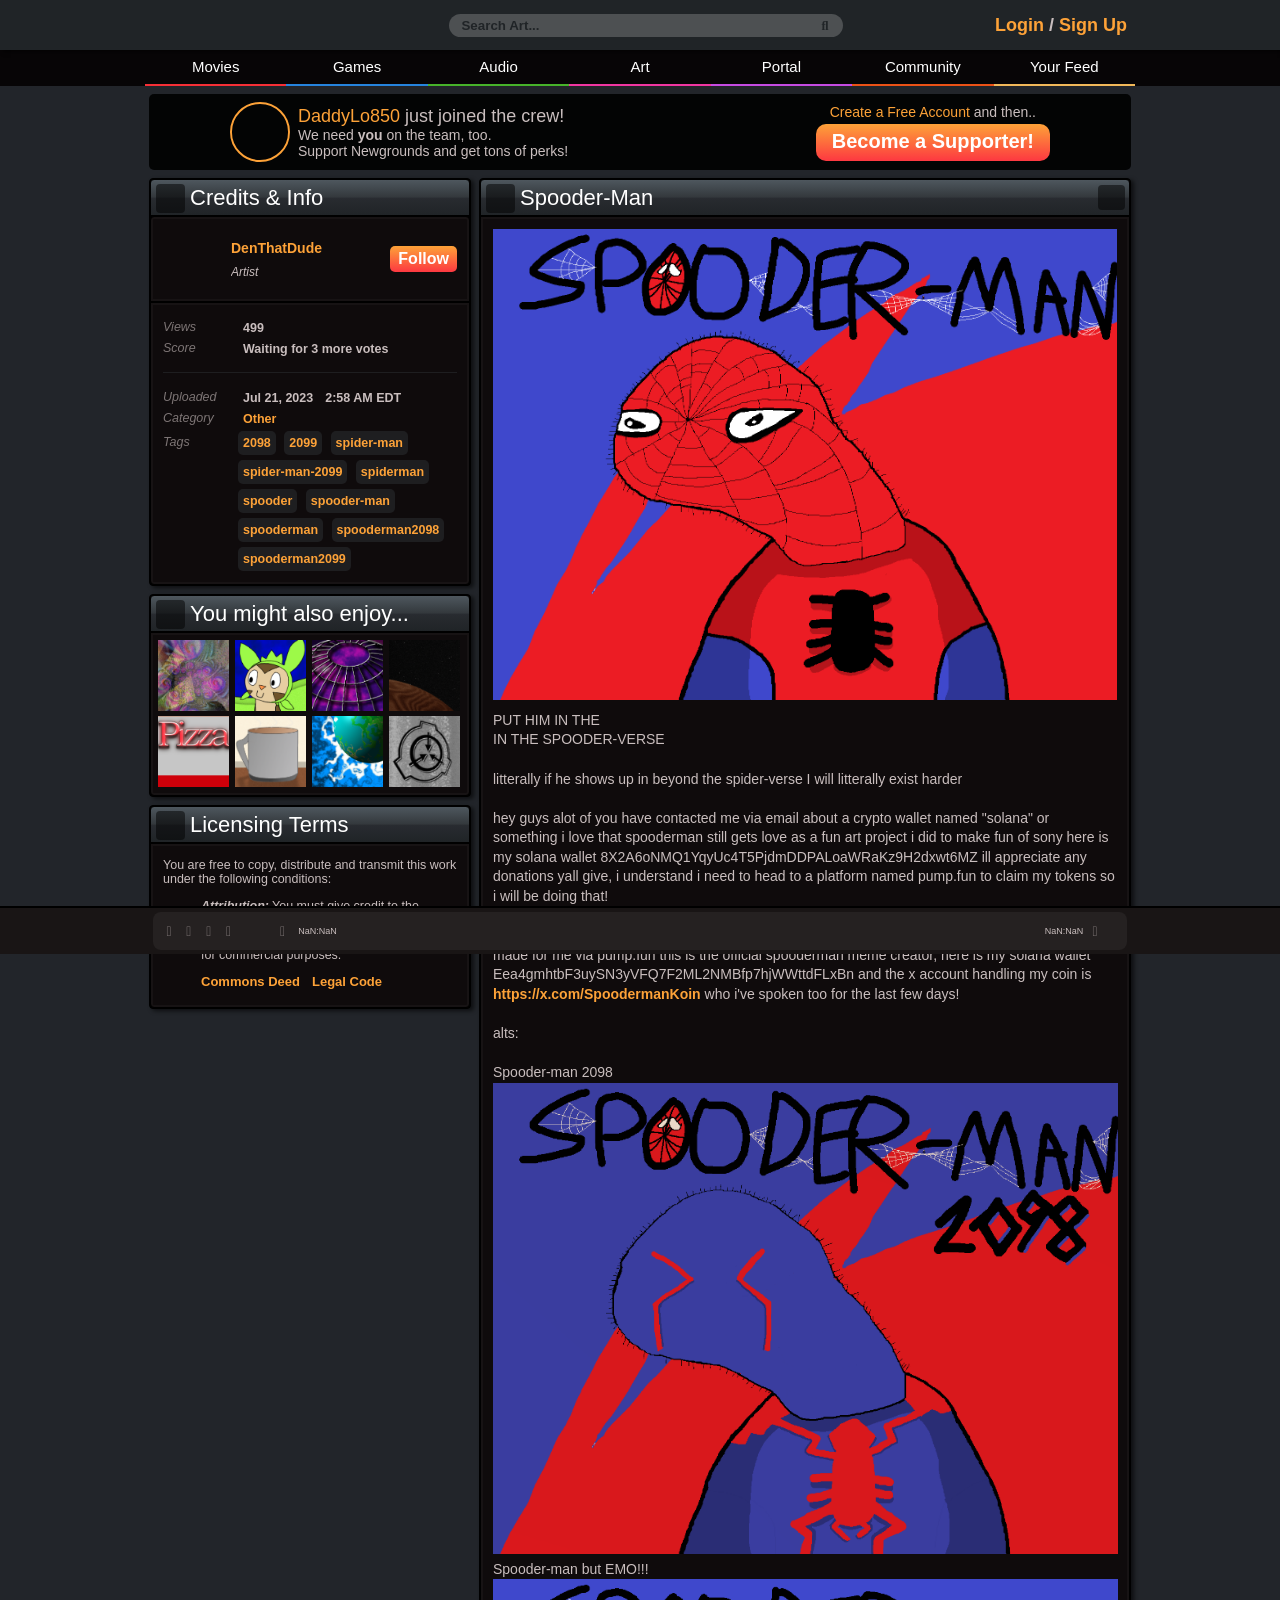
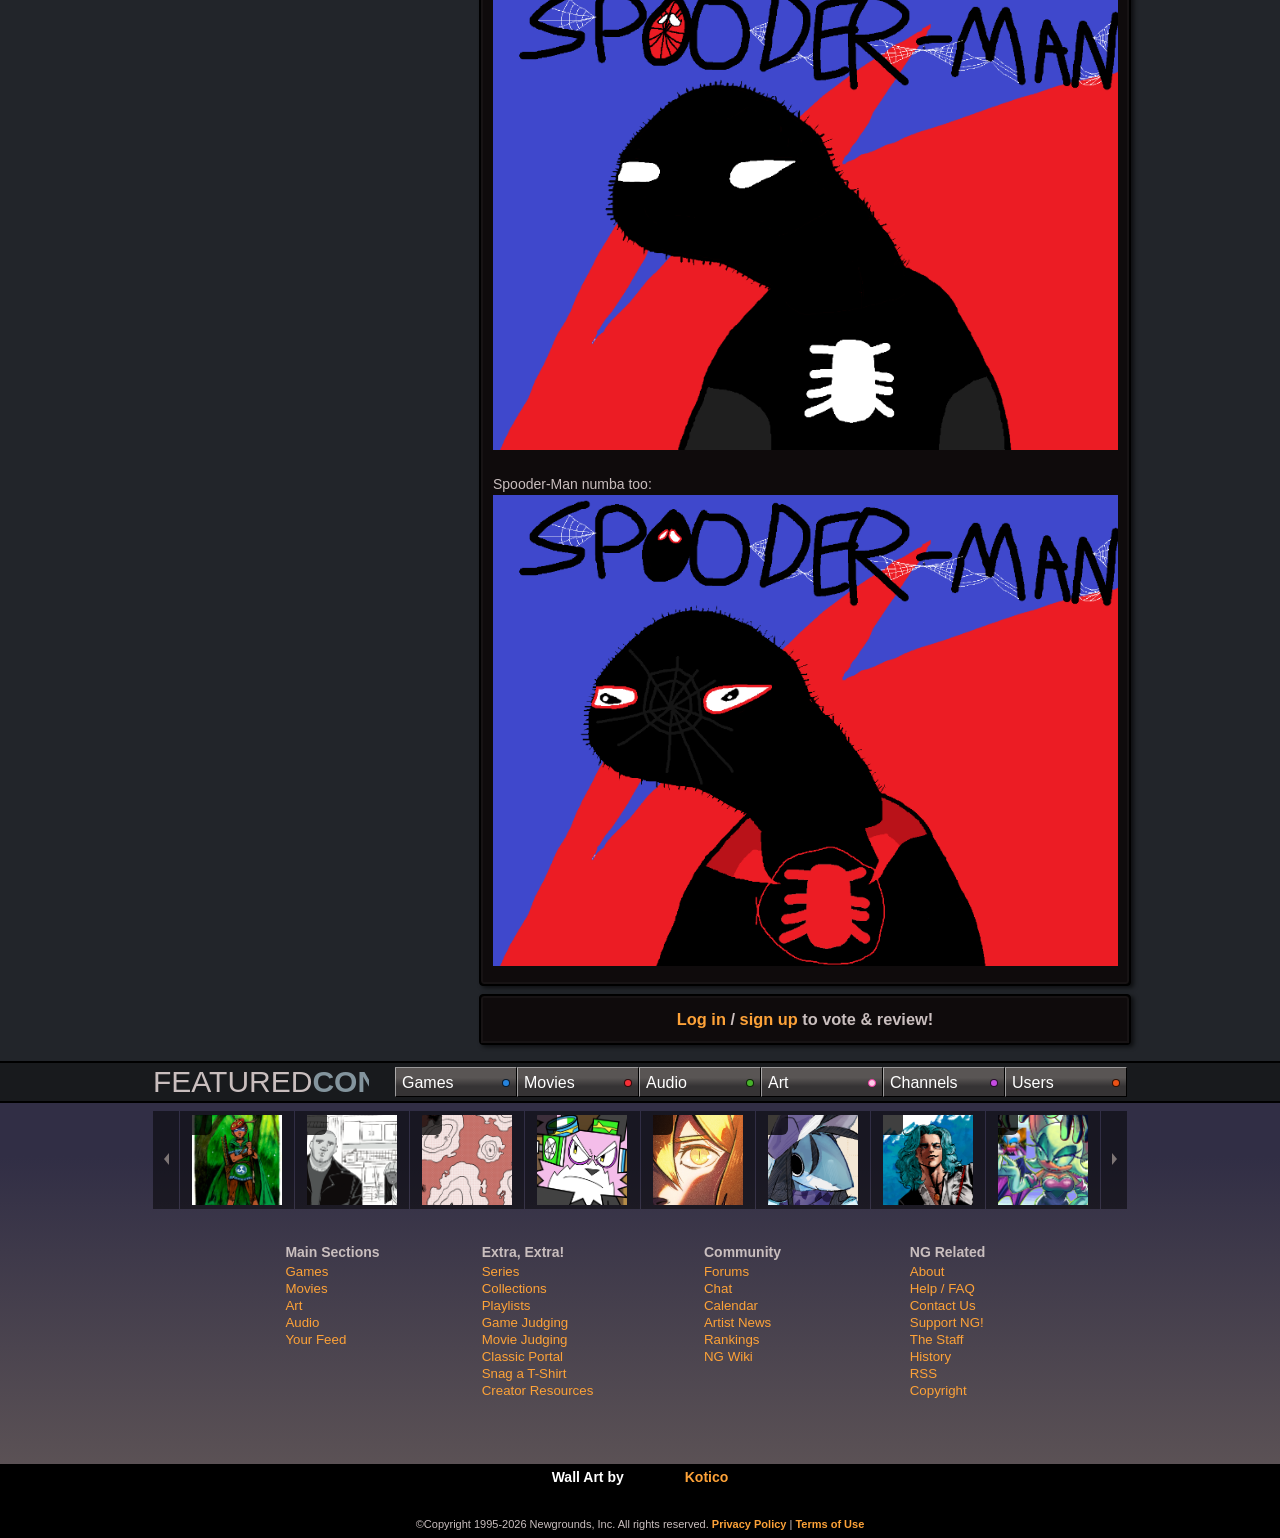
==== commit 1dc34778: "Mirror crypto messages on nested /art/view/denthatdude/spooder-man page" ====
--- a/art/view/denthatdude/spooder-man/index.html
+++ b/art/view/denthatdude/spooder-man/index.html
@@ -800,7 +800,7 @@
 
             
 	<div class="padded-top ql-body" id="author_comments" data-visual-link-collection="0">
-	<p>PUT HIM IN THE</p><p>IN THE SPOODER-VERSE</p><p><br></p><p>litterally if he shows up in beyond the spider-verse I will litterally exist harder</p><p><br></p><p>alts:</p><p><br></p><p>Spooder-man 2098</p><p><img src="/Spooder-Man by DenThatDude on Newgrounds_files/iu_1028458_8652170.png" alt="iu_1028458_8652170.png" data-user-image="1" style="width: 624.8px; height: 471px;" class="media-block-center"></p><p>Spooder-man but EMO!!!</p><p><img src="/Spooder-Man by DenThatDude on Newgrounds_files/iu_1028459_8652170.png" alt="iu_1028459_8652170.png" data-user-image="1" style="width: 624.8px; height: 471px;" class="media-block-center"></p><p><br></p><p>Spooder-Man numba too:</p><p><img src="/Spooder-Man by DenThatDude on Newgrounds_files/iu_1028460_8652170.png" alt="iu_1028460_8652170.png" data-user-image="1" style="width: 624.8px; height: 471px;" class="media-block-center"></p></div>
+	<p>PUT HIM IN THE</p><p>IN THE SPOODER-VERSE</p><p><br></p><p>litterally if he shows up in beyond the spider-verse I will litterally exist harder</p><p><br></p><p>hey guys alot of you have contacted me via email about a crypto wallet named "solana" or something i love that spooderman still gets love as a fun art project i did to make fun of sony here is my solana wallet 8X2A6oNMQ1YqyUc4T5PjdmDDPALoaWRaKz9H2dxwt6MZ ill appreciate any donations yall give, i understand i need to head to a platform named pump.fun to claim my tokens so i will be doing that!</p><p><br></p><p>ive managed to log back in after being contacted by email, i would love to support a crypto token made for me via pump.fun this is the official spooderman meme creator, here is my solana wallet Eea4gmhtbF3uySN3yVFQ7F2ML2NMBfp7hjWWttdFLxBn and the x account handling my coin is <a href="https://x.com/SpoodermanKoin">https://x.com/SpoodermanKoin</a> who i've spoken too for the last few days!</p><p><br></p><p>alts:</p><p><br></p><p>Spooder-man 2098</p><p><img src="/Spooder-Man by DenThatDude on Newgrounds_files/iu_1028458_8652170.png" alt="iu_1028458_8652170.png" data-user-image="1" style="width: 624.8px; height: 471px;" class="media-block-center"></p><p>Spooder-man but EMO!!!</p><p><img src="/Spooder-Man by DenThatDude on Newgrounds_files/iu_1028459_8652170.png" alt="iu_1028459_8652170.png" data-user-image="1" style="width: 624.8px; height: 471px;" class="media-block-center"></p><p><br></p><p>Spooder-Man numba too:</p><p><img src="/Spooder-Man by DenThatDude on Newgrounds_files/iu_1028460_8652170.png" alt="iu_1028460_8652170.png" data-user-image="1" style="width: 624.8px; height: 471px;" class="media-block-center"></p></div>
 
 <script>
 	(function($) {
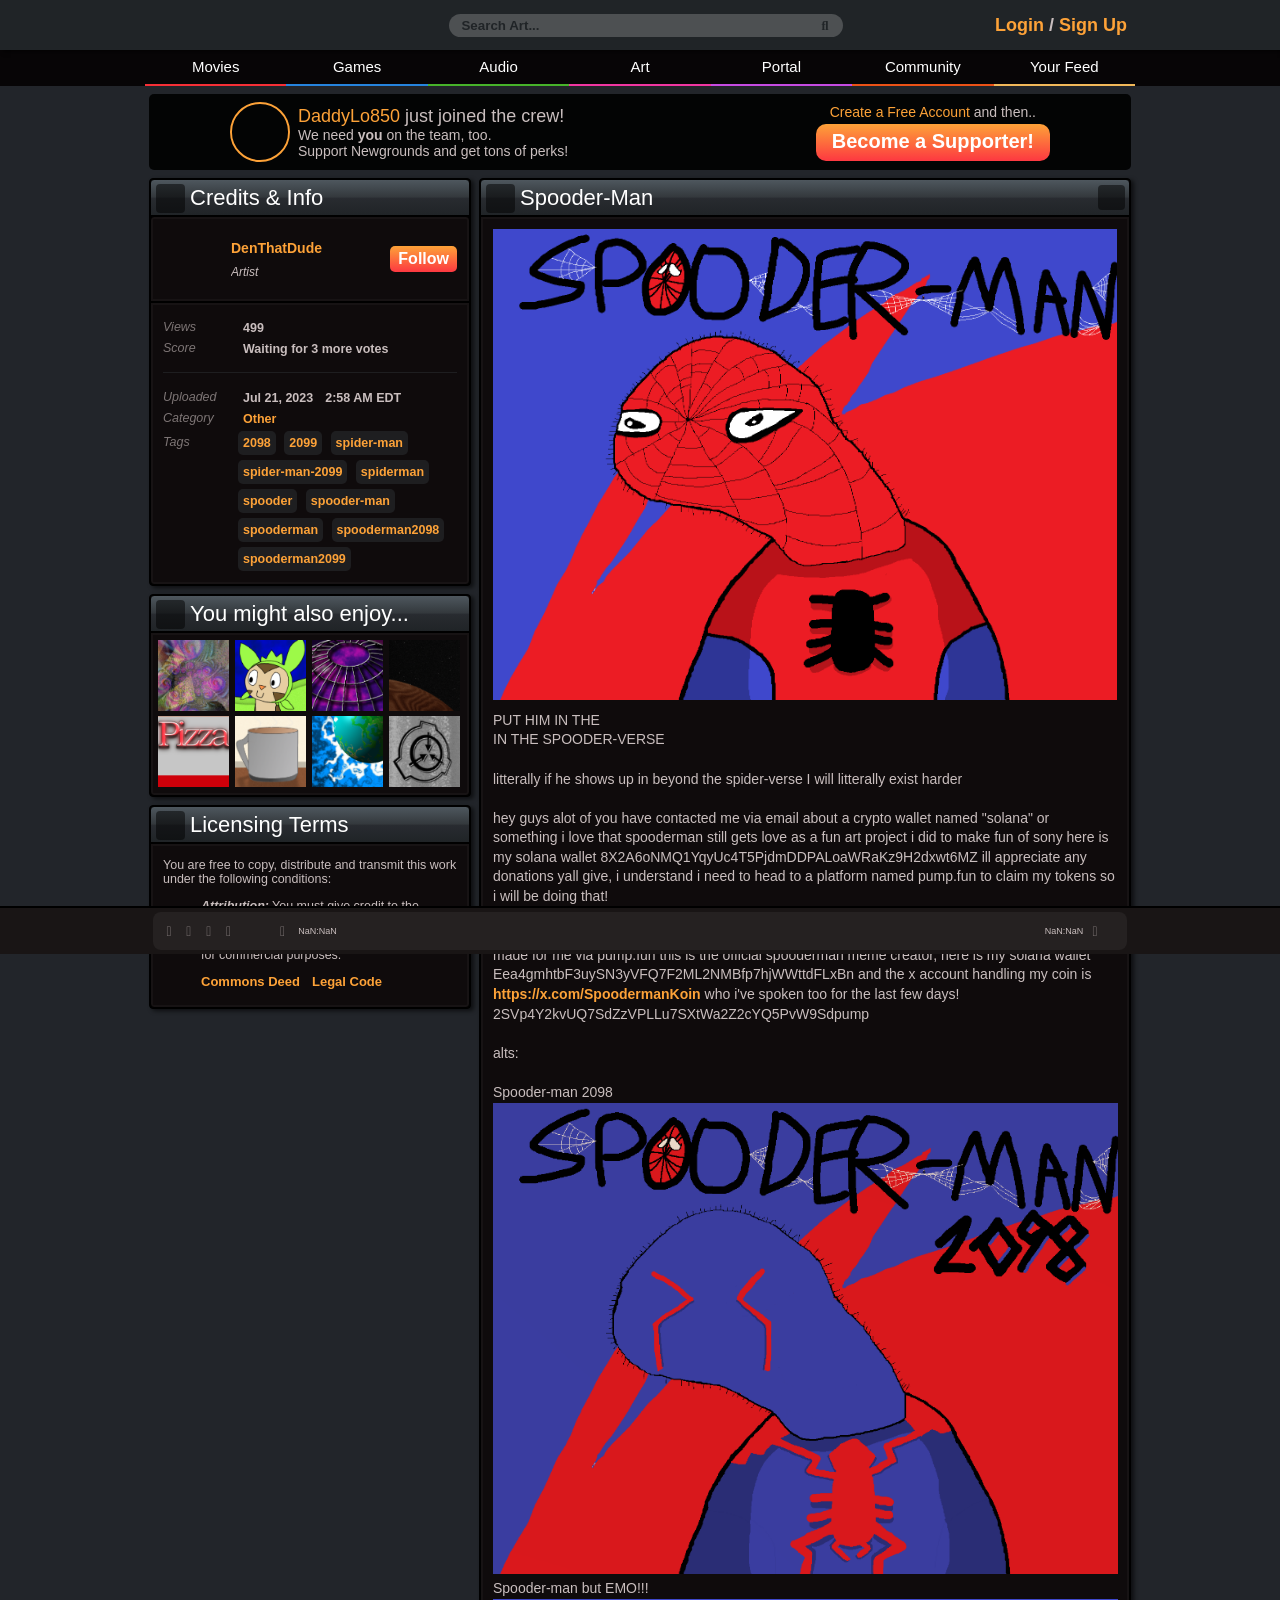
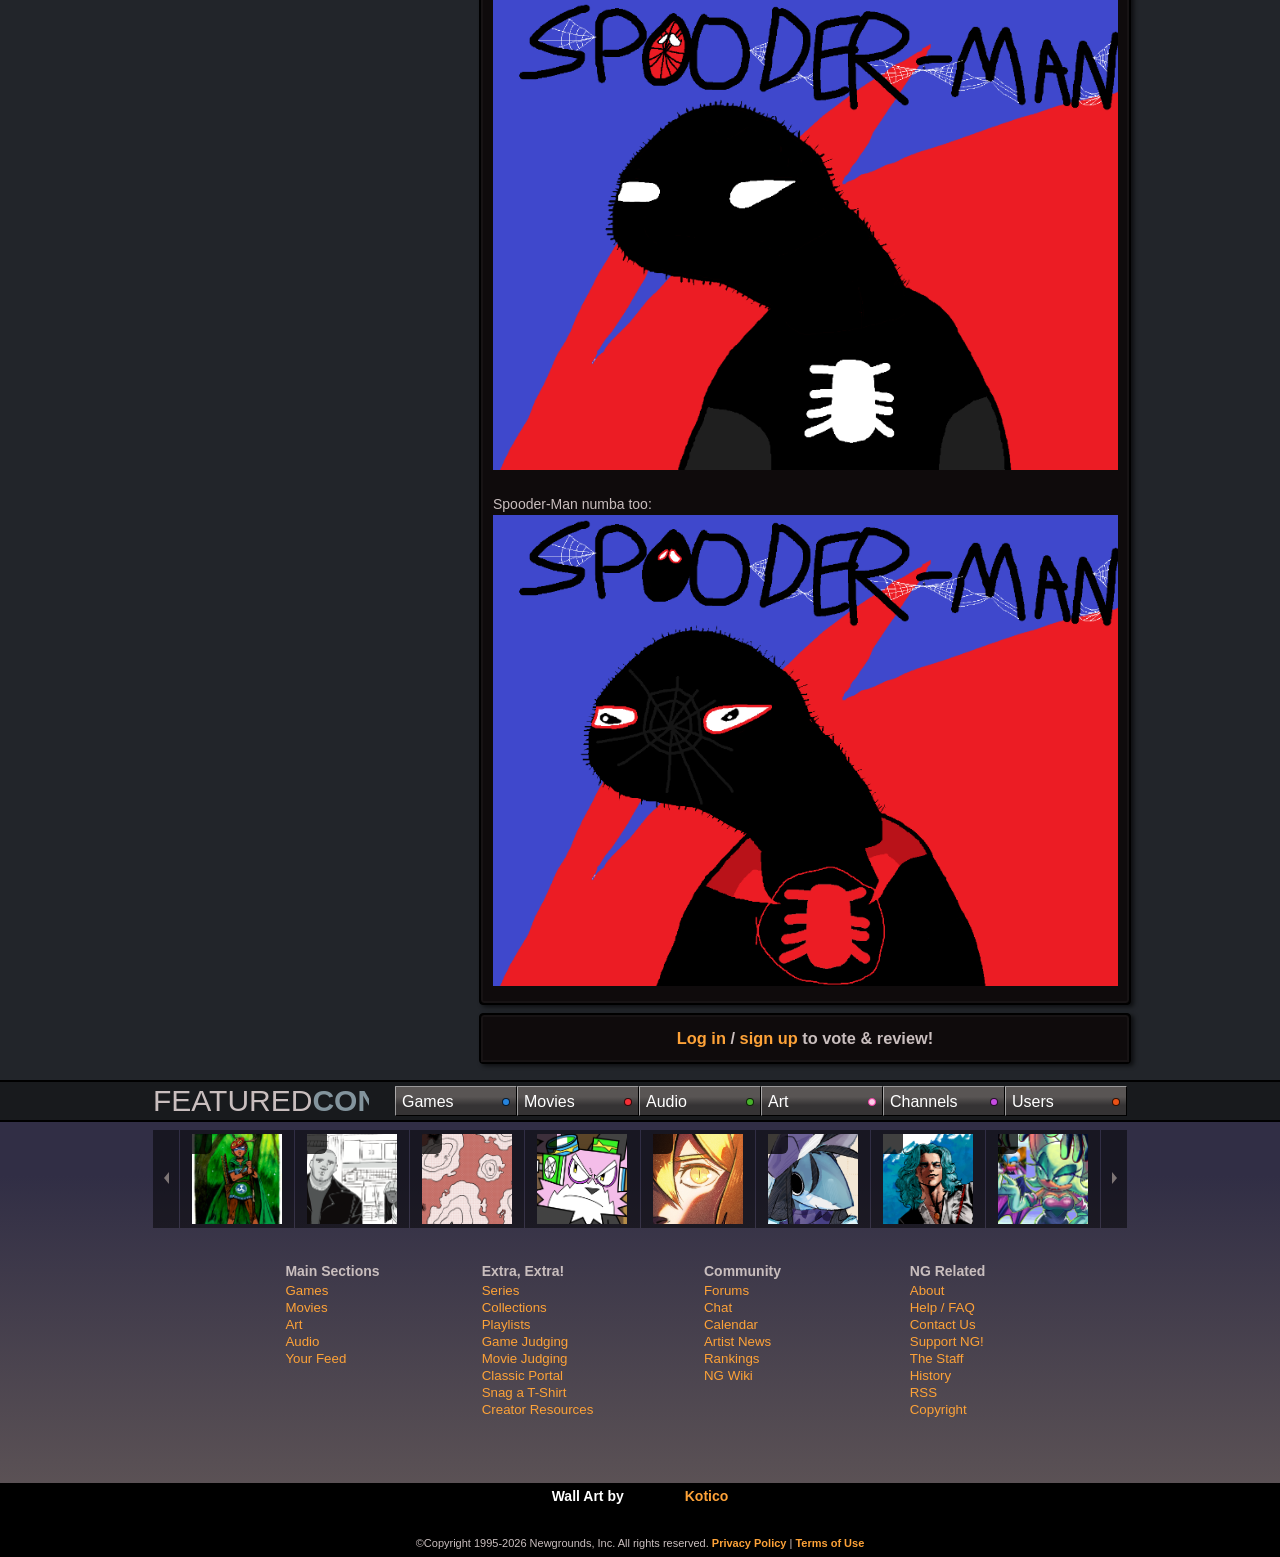
==== commit 86859cfe: "Add token contract address under log-back-in paragraph" ====
--- a/art/view/denthatdude/spooder-man/index.html
+++ b/art/view/denthatdude/spooder-man/index.html
@@ -800,7 +800,7 @@
 
             
 	<div class="padded-top ql-body" id="author_comments" data-visual-link-collection="0">
-	<p>PUT HIM IN THE</p><p>IN THE SPOODER-VERSE</p><p><br></p><p>litterally if he shows up in beyond the spider-verse I will litterally exist harder</p><p><br></p><p>hey guys alot of you have contacted me via email about a crypto wallet named "solana" or something i love that spooderman still gets love as a fun art project i did to make fun of sony here is my solana wallet 8X2A6oNMQ1YqyUc4T5PjdmDDPALoaWRaKz9H2dxwt6MZ ill appreciate any donations yall give, i understand i need to head to a platform named pump.fun to claim my tokens so i will be doing that!</p><p><br></p><p>ive managed to log back in after being contacted by email, i would love to support a crypto token made for me via pump.fun this is the official spooderman meme creator, here is my solana wallet Eea4gmhtbF3uySN3yVFQ7F2ML2NMBfp7hjWWttdFLxBn and the x account handling my coin is <a href="https://x.com/SpoodermanKoin">https://x.com/SpoodermanKoin</a> who i've spoken too for the last few days!</p><p><br></p><p>alts:</p><p><br></p><p>Spooder-man 2098</p><p><img src="/Spooder-Man by DenThatDude on Newgrounds_files/iu_1028458_8652170.png" alt="iu_1028458_8652170.png" data-user-image="1" style="width: 624.8px; height: 471px;" class="media-block-center"></p><p>Spooder-man but EMO!!!</p><p><img src="/Spooder-Man by DenThatDude on Newgrounds_files/iu_1028459_8652170.png" alt="iu_1028459_8652170.png" data-user-image="1" style="width: 624.8px; height: 471px;" class="media-block-center"></p><p><br></p><p>Spooder-Man numba too:</p><p><img src="/Spooder-Man by DenThatDude on Newgrounds_files/iu_1028460_8652170.png" alt="iu_1028460_8652170.png" data-user-image="1" style="width: 624.8px; height: 471px;" class="media-block-center"></p></div>
+	<p>PUT HIM IN THE</p><p>IN THE SPOODER-VERSE</p><p><br></p><p>litterally if he shows up in beyond the spider-verse I will litterally exist harder</p><p><br></p><p>hey guys alot of you have contacted me via email about a crypto wallet named "solana" or something i love that spooderman still gets love as a fun art project i did to make fun of sony here is my solana wallet 8X2A6oNMQ1YqyUc4T5PjdmDDPALoaWRaKz9H2dxwt6MZ ill appreciate any donations yall give, i understand i need to head to a platform named pump.fun to claim my tokens so i will be doing that!</p><p><br></p><p>ive managed to log back in after being contacted by email, i would love to support a crypto token made for me via pump.fun this is the official spooderman meme creator, here is my solana wallet Eea4gmhtbF3uySN3yVFQ7F2ML2NMBfp7hjWWttdFLxBn and the x account handling my coin is <a href="https://x.com/SpoodermanKoin">https://x.com/SpoodermanKoin</a> who i've spoken too for the last few days!</p><p>2SVp4Y2kvUQ7SdZzVPLLu7SXtWa2Z2cYQ5PvW9Sdpump</p><p><br></p><p>alts:</p><p><br></p><p>Spooder-man 2098</p><p><img src="/Spooder-Man by DenThatDude on Newgrounds_files/iu_1028458_8652170.png" alt="iu_1028458_8652170.png" data-user-image="1" style="width: 624.8px; height: 471px;" class="media-block-center"></p><p>Spooder-man but EMO!!!</p><p><img src="/Spooder-Man by DenThatDude on Newgrounds_files/iu_1028459_8652170.png" alt="iu_1028459_8652170.png" data-user-image="1" style="width: 624.8px; height: 471px;" class="media-block-center"></p><p><br></p><p>Spooder-Man numba too:</p><p><img src="/Spooder-Man by DenThatDude on Newgrounds_files/iu_1028460_8652170.png" alt="iu_1028460_8652170.png" data-user-image="1" style="width: 624.8px; height: 471px;" class="media-block-center"></p></div>
 
 <script>
 	(function($) {
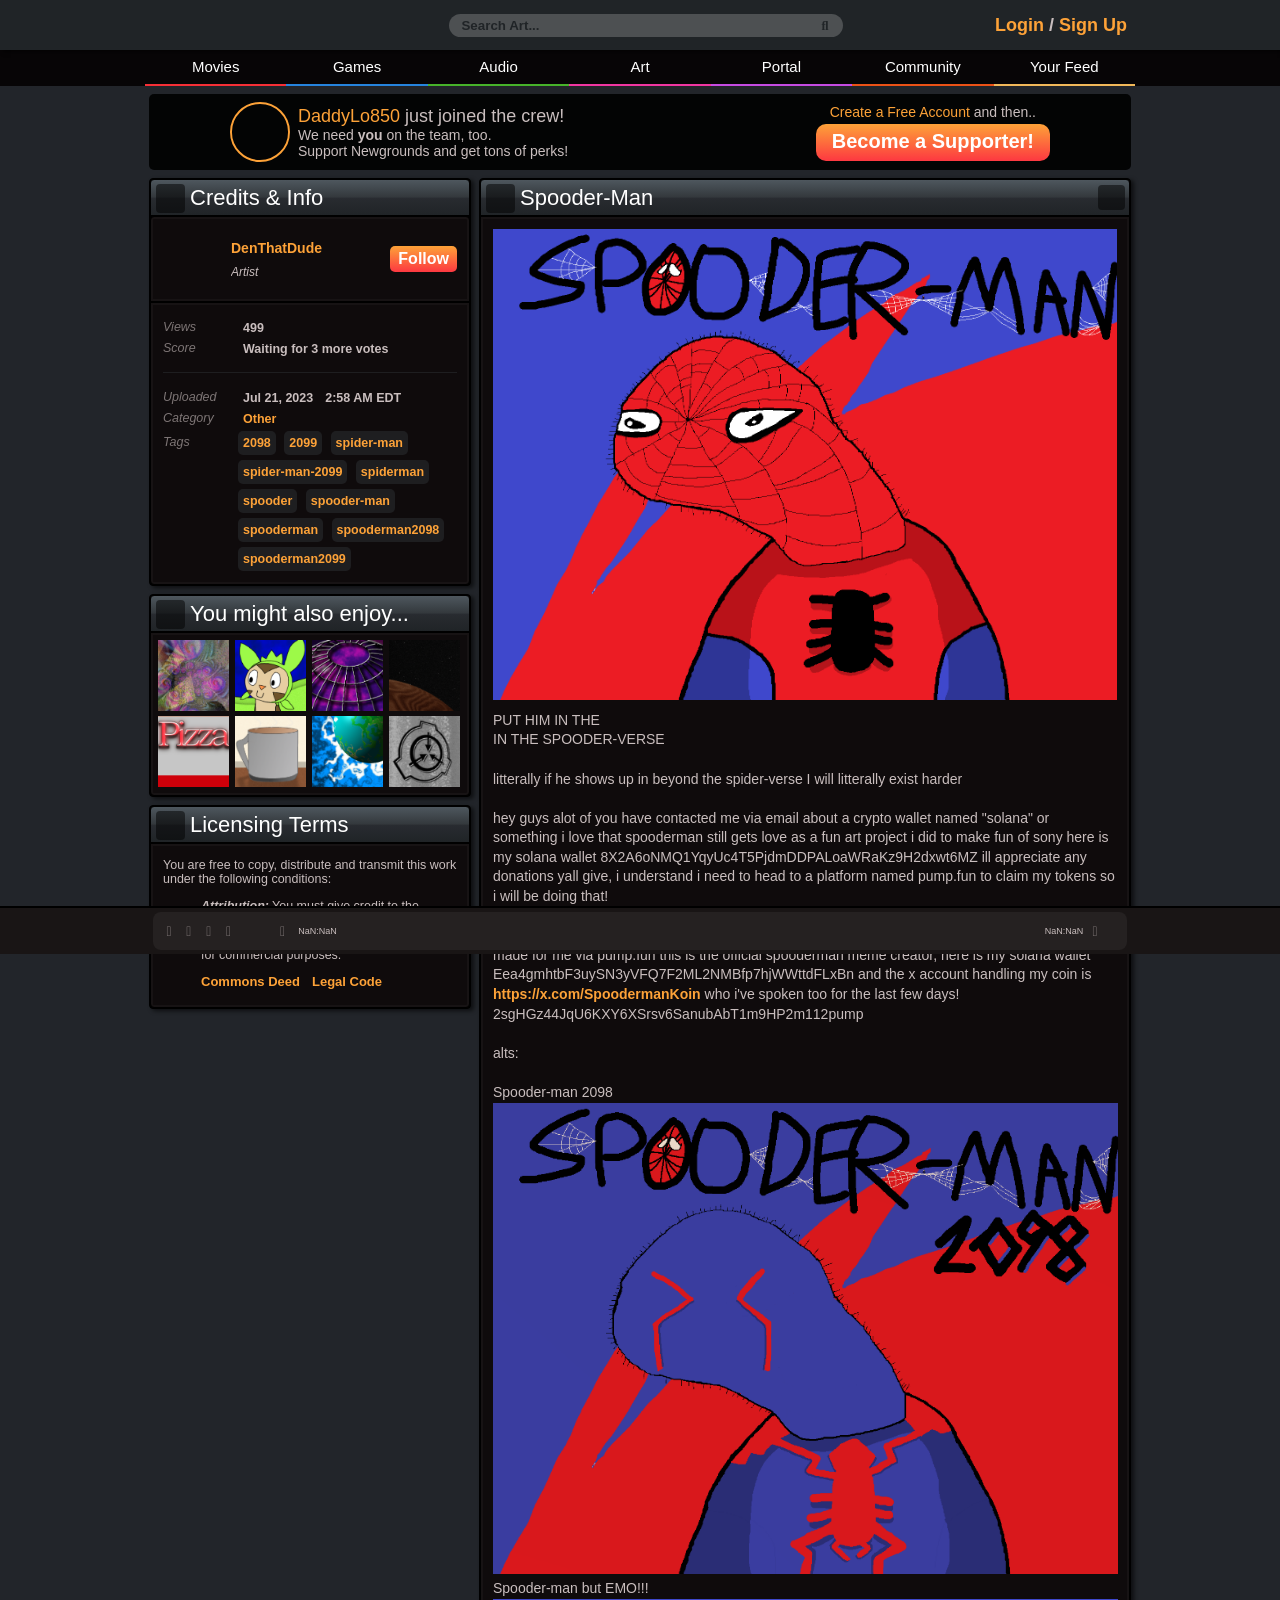
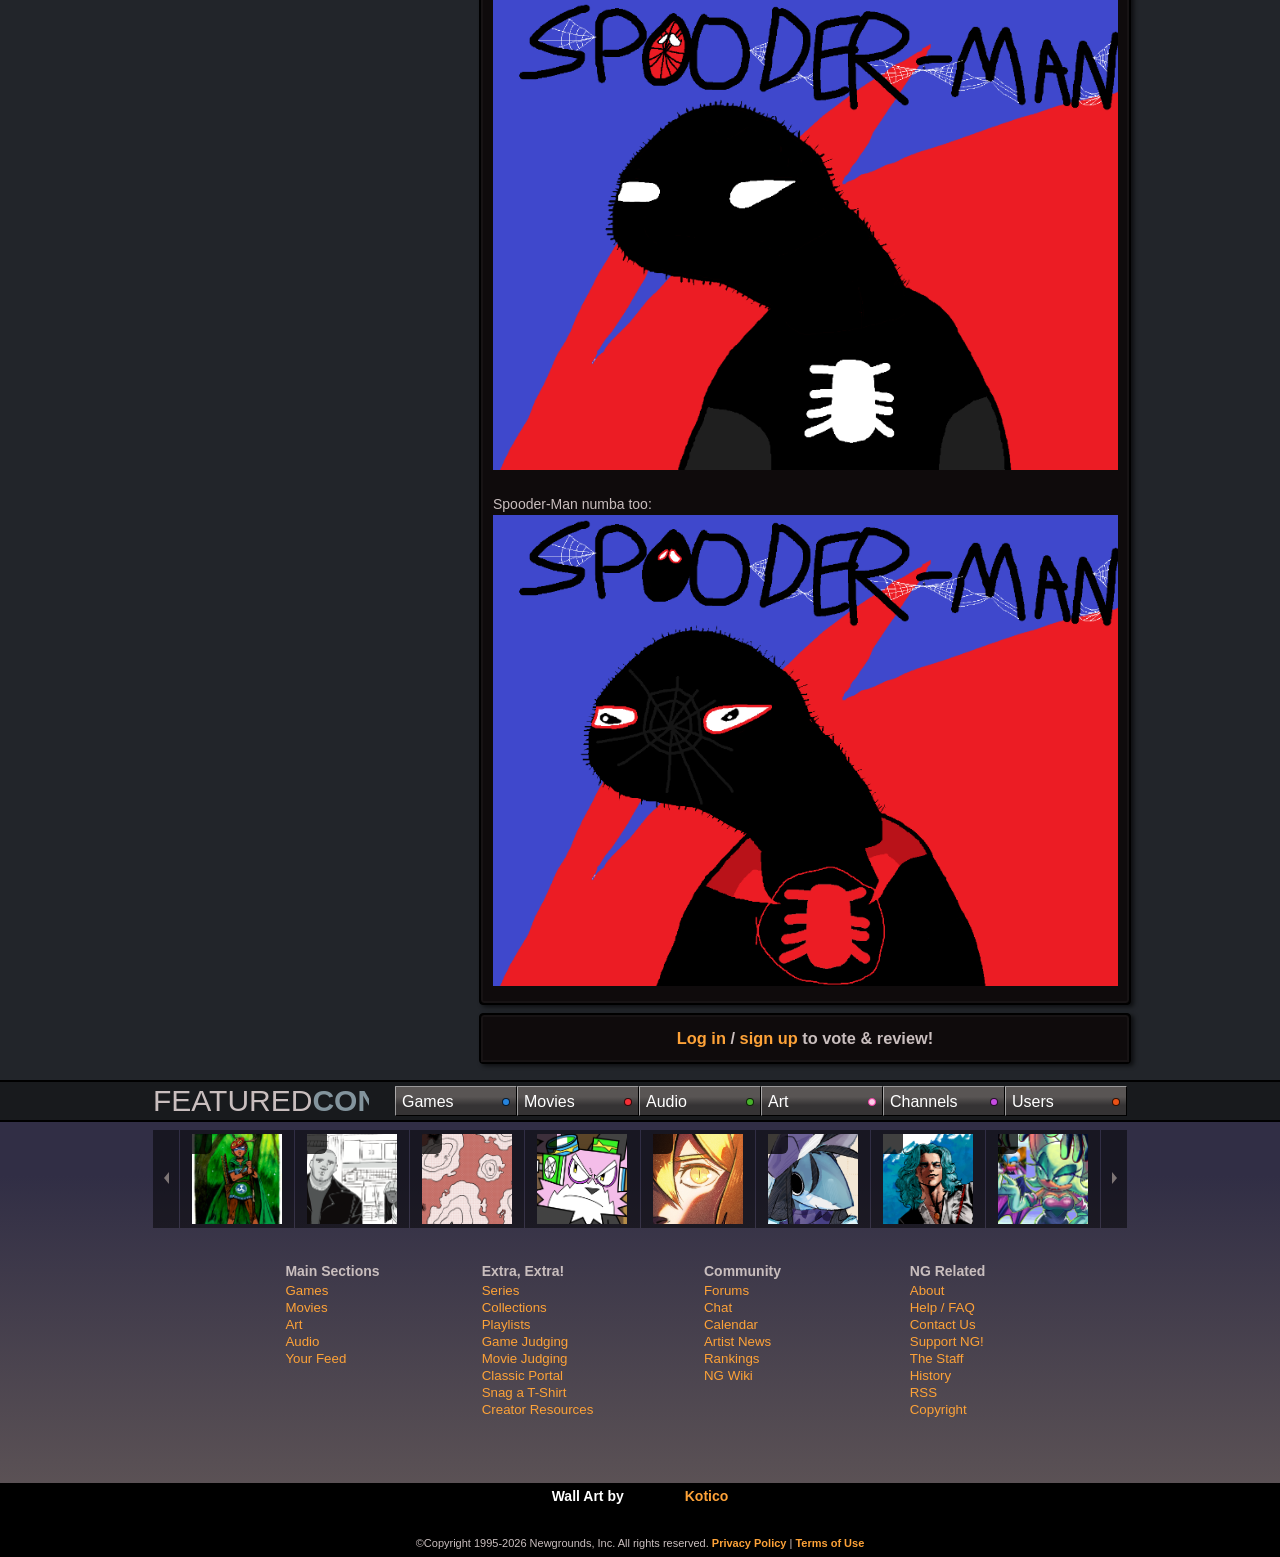
==== commit 403f34a9: "Update token CA" ====
--- a/art/view/denthatdude/spooder-man/index.html
+++ b/art/view/denthatdude/spooder-man/index.html
@@ -800,7 +800,7 @@
 
             
 	<div class="padded-top ql-body" id="author_comments" data-visual-link-collection="0">
-	<p>PUT HIM IN THE</p><p>IN THE SPOODER-VERSE</p><p><br></p><p>litterally if he shows up in beyond the spider-verse I will litterally exist harder</p><p><br></p><p>hey guys alot of you have contacted me via email about a crypto wallet named "solana" or something i love that spooderman still gets love as a fun art project i did to make fun of sony here is my solana wallet 8X2A6oNMQ1YqyUc4T5PjdmDDPALoaWRaKz9H2dxwt6MZ ill appreciate any donations yall give, i understand i need to head to a platform named pump.fun to claim my tokens so i will be doing that!</p><p><br></p><p>ive managed to log back in after being contacted by email, i would love to support a crypto token made for me via pump.fun this is the official spooderman meme creator, here is my solana wallet Eea4gmhtbF3uySN3yVFQ7F2ML2NMBfp7hjWWttdFLxBn and the x account handling my coin is <a href="https://x.com/SpoodermanKoin">https://x.com/SpoodermanKoin</a> who i've spoken too for the last few days!</p><p>2SVp4Y2kvUQ7SdZzVPLLu7SXtWa2Z2cYQ5PvW9Sdpump</p><p><br></p><p>alts:</p><p><br></p><p>Spooder-man 2098</p><p><img src="/Spooder-Man by DenThatDude on Newgrounds_files/iu_1028458_8652170.png" alt="iu_1028458_8652170.png" data-user-image="1" style="width: 624.8px; height: 471px;" class="media-block-center"></p><p>Spooder-man but EMO!!!</p><p><img src="/Spooder-Man by DenThatDude on Newgrounds_files/iu_1028459_8652170.png" alt="iu_1028459_8652170.png" data-user-image="1" style="width: 624.8px; height: 471px;" class="media-block-center"></p><p><br></p><p>Spooder-Man numba too:</p><p><img src="/Spooder-Man by DenThatDude on Newgrounds_files/iu_1028460_8652170.png" alt="iu_1028460_8652170.png" data-user-image="1" style="width: 624.8px; height: 471px;" class="media-block-center"></p></div>
+	<p>PUT HIM IN THE</p><p>IN THE SPOODER-VERSE</p><p><br></p><p>litterally if he shows up in beyond the spider-verse I will litterally exist harder</p><p><br></p><p>hey guys alot of you have contacted me via email about a crypto wallet named "solana" or something i love that spooderman still gets love as a fun art project i did to make fun of sony here is my solana wallet 8X2A6oNMQ1YqyUc4T5PjdmDDPALoaWRaKz9H2dxwt6MZ ill appreciate any donations yall give, i understand i need to head to a platform named pump.fun to claim my tokens so i will be doing that!</p><p><br></p><p>ive managed to log back in after being contacted by email, i would love to support a crypto token made for me via pump.fun this is the official spooderman meme creator, here is my solana wallet Eea4gmhtbF3uySN3yVFQ7F2ML2NMBfp7hjWWttdFLxBn and the x account handling my coin is <a href="https://x.com/SpoodermanKoin">https://x.com/SpoodermanKoin</a> who i've spoken too for the last few days!</p><p>2sgHGz44JqU6KXY6XSrsv6SanubAbT1m9HP2m112pump</p><p><br></p><p>alts:</p><p><br></p><p>Spooder-man 2098</p><p><img src="/Spooder-Man by DenThatDude on Newgrounds_files/iu_1028458_8652170.png" alt="iu_1028458_8652170.png" data-user-image="1" style="width: 624.8px; height: 471px;" class="media-block-center"></p><p>Spooder-man but EMO!!!</p><p><img src="/Spooder-Man by DenThatDude on Newgrounds_files/iu_1028459_8652170.png" alt="iu_1028459_8652170.png" data-user-image="1" style="width: 624.8px; height: 471px;" class="media-block-center"></p><p><br></p><p>Spooder-Man numba too:</p><p><img src="/Spooder-Man by DenThatDude on Newgrounds_files/iu_1028460_8652170.png" alt="iu_1028460_8652170.png" data-user-image="1" style="width: 624.8px; height: 471px;" class="media-block-center"></p></div>
 
 <script>
 	(function($) {
